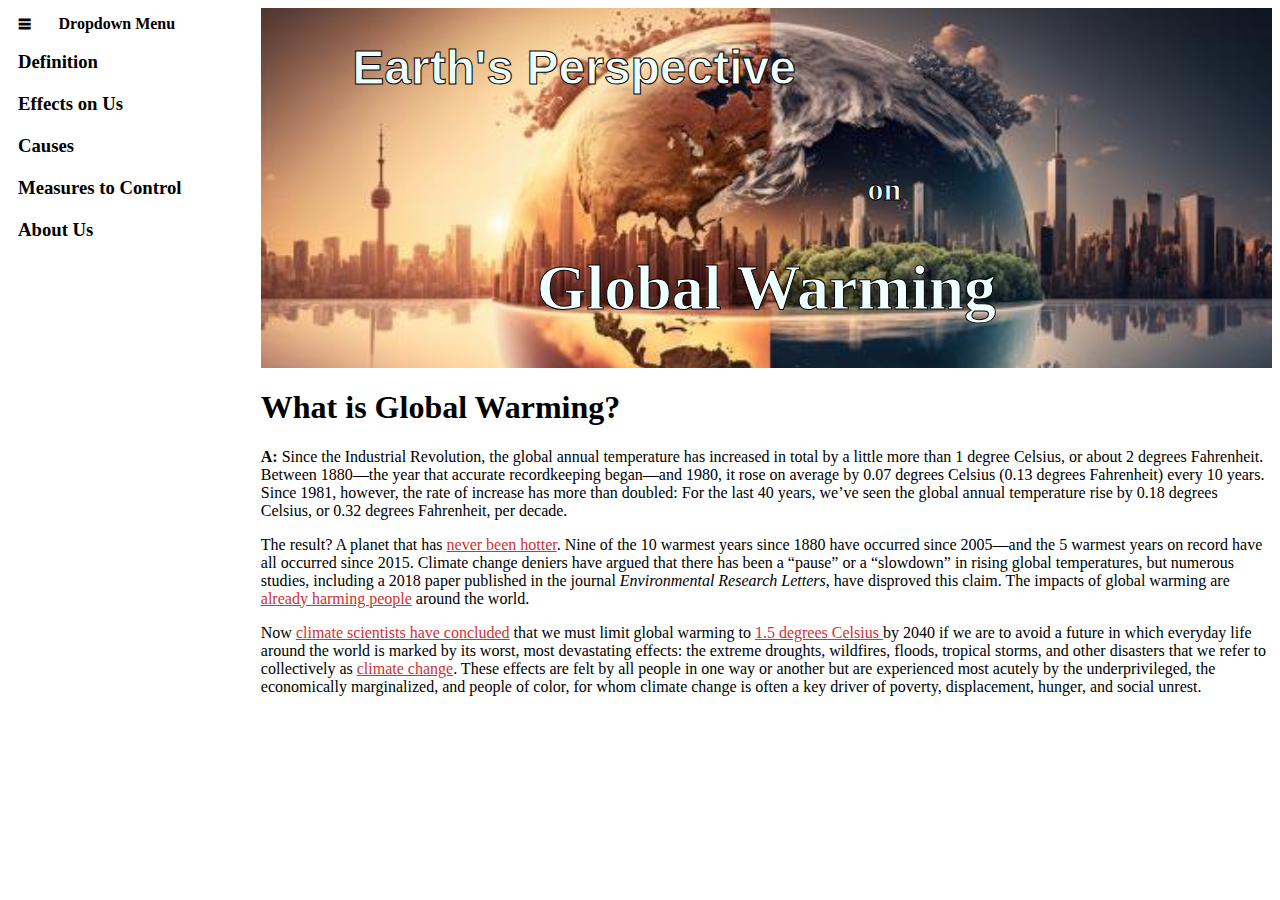
==== index.html @ 30c0d0ba "added first time" ====
<!DOCTYPE html>
<html lang="en">
<head>
    <meta charset="UTF-8">
    <meta name="viewport" content="width=device-width, initial-scale=1.0">
    <meta name="author" content="Angshu">
    <meta name="description" content="Global Warming: Causes and Its Effects">
    <title>Global Warming</title>
    <link rel="stylesheet" href="global warming.css">
    
</head>
<body>
    <div id="divbody">
        <div id="sidebar">
            <div id="Dropdown">
                <div id="dash3">&#8801;</div>
                <div id="dropmenu">Dropdown Menu</div>
            </div>
            <div id="dropoption"><h3 id="h31">Definition</h3></div>
            <div id="dropoption"><h3 id="h31">Effects on Us</h3></div>
            <div id="dropoption"><h3 id="h31">Causes</h3></div>
            <div id="dropoption"><h3 id="h31">Measures to Control</h3></div>
            <div id="dropoption"><h3 id="h31">About Us</h3></div>
            
        </div>
        <div id="homepage">
            <div id="earth">
                <div id="earths"><h1>Earth's Perspective</h1></div>
                <div id="on"><h1 id="oon">on</h1></div>
             
                <div id="global"><h1>Global Warming</h1></div>
            </div>
            <div id="definition">
                <h1>What is Global Warming?</h1>
                <p><strong>A:</strong> Since the Industrial Revolution, the global annual temperature has increased in total by a little more than 1 degree Celsius, or about 2 degrees Fahrenheit. Between 1880—the year that accurate recordkeeping began—and 1980, it rose on average by 0.07 degrees Celsius (0.13 degrees Fahrenheit) every 10 years. Since 1981, however, the rate of increase has more than doubled: For the last 40 years, we’ve seen the global annual temperature rise by 0.18 degrees Celsius, or 0.32 degrees Fahrenheit, per decade.</p>
                <p>The result? A planet that has <a href="https://www.noaa.gov/news/2019-was-2nd-hottest-year-on-record-for-earth-say-noaa-nasa">never been hotter</a>. Nine of the 10 warmest years since 1880 have occurred since 2005—and the 5 warmest years on record have all occurred since 2015. Climate change deniers have argued that there has been a “pause” or a “slowdown” in rising global temperatures, but numerous studies, including a 2018 paper published in the journal <em>Environmental Research Letters</em>, have disproved this claim. The impacts of global warming are <a href="/stories/what-are-effects-climate-change" data-entity-type="node" data-entity-uuid="a54eef7e-e275-4d0a-89a2-9fd8d48fadbc" data-entity-substitution="canonical" title="What Are the Effects of Climate Change? ">already harming people</a> around the world.</p>
                <p>Now <a href="/stories/climate-scientists-world-we-have-only-20-years-theres-no-turning-back" data-entity-type="node" data-entity-uuid="6d709cec-7b14-4965-b532-ae29e6137372" data-entity-substitution="canonical" title="Climate Scientists to World: We Have Only 20 Years Before There’s No Turning Back">climate scientists have concluded</a> that we must limit global warming to <a href="/stories/15-degrees-global-warming-are-we-there-yet" data-entity-type="node" data-entity-uuid="13dfc243-7ba6-4033-a096-4a20ef457c06" data-entity-substitution="canonical" title="1.5 Degrees of Global Warming—Are We There Yet?">1.5 degrees Celsius </a>by 2040 if we are to avoid a future in which everyday life around the world is marked by its worst, most devastating effects: the extreme droughts, wildfires, floods, tropical storms, and other disasters that we refer to collectively as <a href="/stories/what-climate-change" data-entity-type="node" data-entity-uuid="a818d4a2-386c-4414-ab53-0afdfdd5e3d3" data-entity-substitution="canonical" title="What Is Climate Change?">climate change</a>. These effects are felt by all people in one way or another but are experienced most acutely by the underprivileged, the economically marginalized, and people of color, for whom climate change is often a key driver of poverty, displacement, hunger, and social unrest.</p>
                
            </div>
            <div id="effects"></div>
            <div id="causes"></div>
            <div id="measure"></div>
            <div id="about"></div>
        </div>
    </div>
    <script src="global warming.js"></script>
</body>
</html>
---- global warming.css ----
#divbody{
    /* background-color: aqua; */
    display: grid;
    grid-template-columns: 20% 80%;
}
#sidebar{
    /* background-color: rgb(173, 135, 89); */
    
    /* background-image: linear-gradient(to bottom,rgb(152, 216, 230),rgba(32, 118, 152, 0.74)); */
}
big{
    font-size:30px;
    font-weight: bolder;
    margin-right: 10px;

}
#dropoption{
    /* border:solid; */
    
    padding: 10px 10px;
}
#dropoption:hover{
    background-color: rgb(59, 145, 145);
}
#Dropdown{
    /* border: solid; */
    padding: 3px 0px;
    display: grid;
    grid-template-columns: 20% 80%;

    
}
#dash3{
    padding-left: 10px ;
    font-size: x-large;
    font-weight: 1000;
}
#dropmenu{
    font-style: normal;
    font-weight:bold;
    padding-top: 4.2px;
   
    

}
#h31{
    margin: 0px;
}
#earth{
    display: grid;
    grid-template:200px/ 60% 40%;
    background-image:url(global.jpg) ;
    background-size: cover;
    color:azure;
    -webkit-text-stroke-width: 1px;
    -webkit-text-stroke-color: black;
    
    
}
#on{
    /* background-color: aliceblue; */
    position:relative;
    
}
#oon{
    position: absolute;
    bottom: 0;
    margin-bottom: 0px;
    font-family:cursive;
}
#earths{
    text-align: center;
    font-size: x-large;
    padding-left: 20px;
    font-family:'Gill Sans', 'Gill Sans MT', Calibri, 'Trebuchet MS', sans-serif;
}
#global{
    text-align: center;
    font-size: xx-large;
    font-family:cursive;
    grid-column:  span 2;
}
a{
    color: rgb(206, 50, 50);
}
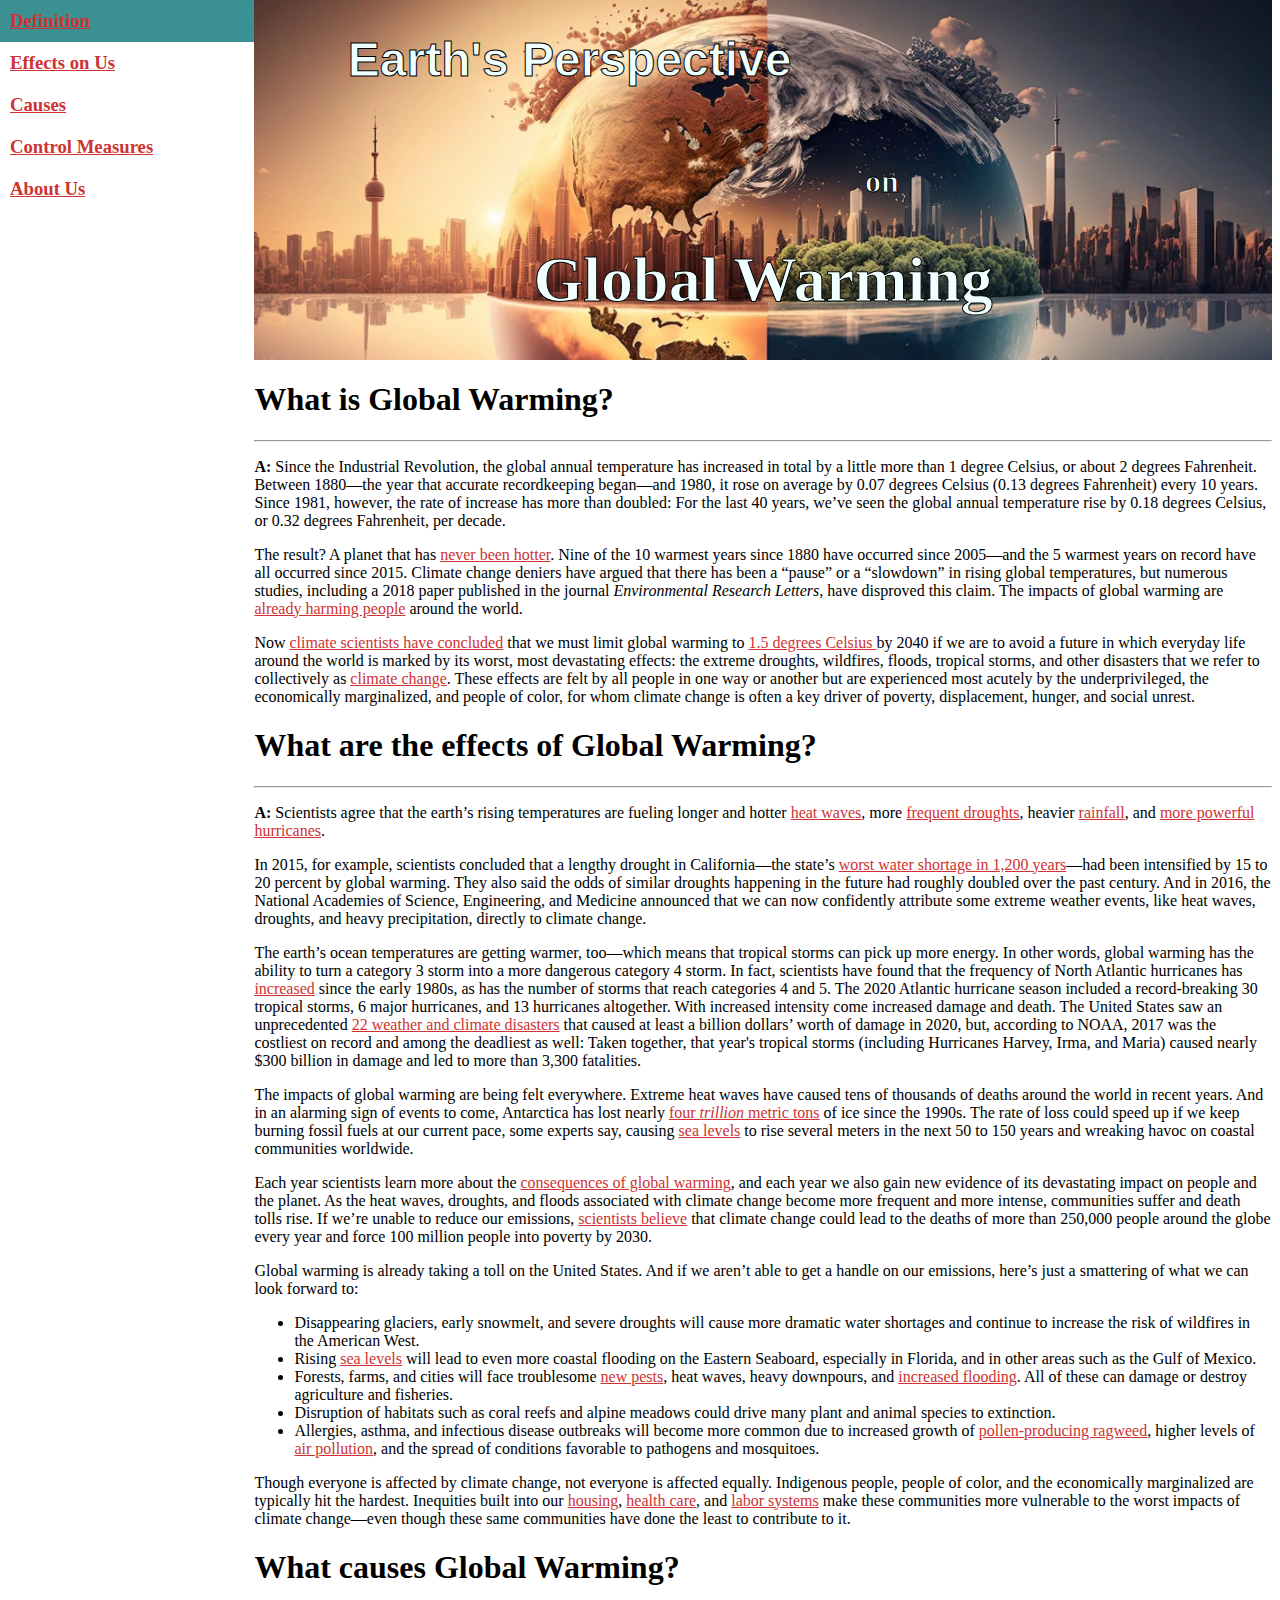
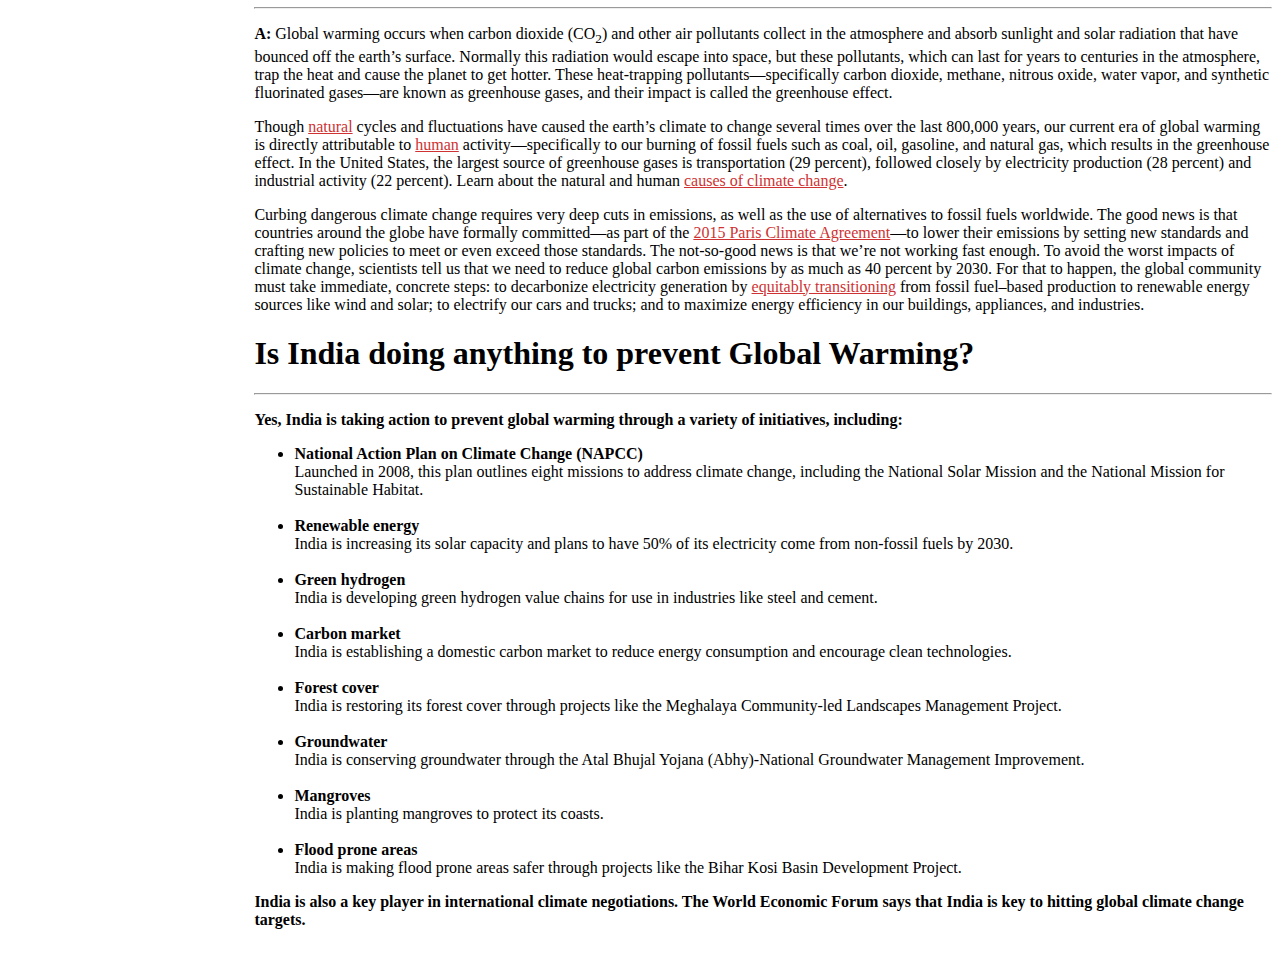
==== commit 2b5a91cc: "Add files via upload" ====
--- a/index.html
+++ b/index.html
@@ -10,20 +10,19 @@
     
 </head>
 <body>
-    <div id="divbody">
+    <div id="divbody" style="margin-top: -8px;margin-left: -8px;">
         <div id="sidebar">
-            <div id="Dropdown">
-                <div id="dash3">&#8801;</div>
-                <div id="dropmenu">Dropdown Menu</div>
+            <div></div>
+            <div id="sidemid">
+                <a href="#definition" id="sidelinks"><div id="dropoption"><h3 id="h31">Definition</h3></div></a>
+                <a href="#effect" id="sidelinks"><div id="dropoption" ><h3 id="h31">Effects on Us</h3></div></a>
+                <a href="#cause" id="sidelinks"><div id="dropoption"><h3 id="h31">Causes</h3></div></a>
+                <a href="#measure" id="sidelinks"><div id="dropoption"><h3 id="h31">Control Measures</h3></div></a>
+                <a href="#about" id="sidelinks"><div id="dropoption"><h3 id="h31">About Us</h3></div></a>
             </div>
-            <div id="dropoption"><h3 id="h31">Definition</h3></div>
-            <div id="dropoption"><h3 id="h31">Effects on Us</h3></div>
-            <div id="dropoption"><h3 id="h31">Causes</h3></div>
-            <div id="dropoption"><h3 id="h31">Measures to Control</h3></div>
-            <div id="dropoption"><h3 id="h31">About Us</h3></div>
-            
+            <div></div>
         </div>
-        <div id="homepage">
+        <div id="homepage" >
             <div id="earth">
                 <div id="earths"><h1>Earth's Perspective</h1></div>
                 <div id="on"><h1 id="oon">on</h1></div>
@@ -31,16 +30,55 @@
                 <div id="global"><h1>Global Warming</h1></div>
             </div>
             <div id="definition">
-                <h1>What is Global Warming?</h1>
+                <h1 id="question">What is Global Warming?</h1><hr>
                 <p><strong>A:</strong> Since the Industrial Revolution, the global annual temperature has increased in total by a little more than 1 degree Celsius, or about 2 degrees Fahrenheit. Between 1880—the year that accurate recordkeeping began—and 1980, it rose on average by 0.07 degrees Celsius (0.13 degrees Fahrenheit) every 10 years. Since 1981, however, the rate of increase has more than doubled: For the last 40 years, we’ve seen the global annual temperature rise by 0.18 degrees Celsius, or 0.32 degrees Fahrenheit, per decade.</p>
                 <p>The result? A planet that has <a href="https://www.noaa.gov/news/2019-was-2nd-hottest-year-on-record-for-earth-say-noaa-nasa">never been hotter</a>. Nine of the 10 warmest years since 1880 have occurred since 2005—and the 5 warmest years on record have all occurred since 2015. Climate change deniers have argued that there has been a “pause” or a “slowdown” in rising global temperatures, but numerous studies, including a 2018 paper published in the journal <em>Environmental Research Letters</em>, have disproved this claim. The impacts of global warming are <a href="/stories/what-are-effects-climate-change" data-entity-type="node" data-entity-uuid="a54eef7e-e275-4d0a-89a2-9fd8d48fadbc" data-entity-substitution="canonical" title="What Are the Effects of Climate Change? ">already harming people</a> around the world.</p>
                 <p>Now <a href="/stories/climate-scientists-world-we-have-only-20-years-theres-no-turning-back" data-entity-type="node" data-entity-uuid="6d709cec-7b14-4965-b532-ae29e6137372" data-entity-substitution="canonical" title="Climate Scientists to World: We Have Only 20 Years Before There’s No Turning Back">climate scientists have concluded</a> that we must limit global warming to <a href="/stories/15-degrees-global-warming-are-we-there-yet" data-entity-type="node" data-entity-uuid="13dfc243-7ba6-4033-a096-4a20ef457c06" data-entity-substitution="canonical" title="1.5 Degrees of Global Warming—Are We There Yet?">1.5 degrees Celsius </a>by 2040 if we are to avoid a future in which everyday life around the world is marked by its worst, most devastating effects: the extreme droughts, wildfires, floods, tropical storms, and other disasters that we refer to collectively as <a href="/stories/what-climate-change" data-entity-type="node" data-entity-uuid="a818d4a2-386c-4414-ab53-0afdfdd5e3d3" data-entity-substitution="canonical" title="What Is Climate Change?">climate change</a>. These effects are felt by all people in one way or another but are experienced most acutely by the underprivileged, the economically marginalized, and people of color, for whom climate change is often a key driver of poverty, displacement, hunger, and social unrest.</p>
                 
             </div>
-            <div id="effects"></div>
-            <div id="causes"></div>
-            <div id="measure"></div>
-            <div id="about"></div>
+            <div id="effect">
+                <h1 id="question">What are the effects of Global Warming?</h1><hr>
+                <p><strong>A:</strong> Scientists agree that the earth’s rising temperatures are fueling longer and hotter <a href="/stories/heat-stress-killing-workers-states-can-protect-them" data-entity-type="node" data-entity-uuid="5b7e9ad4-f043-41f3-bf90-c4ff01f71ca6" data-entity-substitution="canonical" title="Heat Stress Is Killing Workers. States Can Protect Them.">heat waves</a>, more <a href="/stories/drought-everything-you-need-know" data-entity-type="node" data-entity-uuid="6deffefe-8056-4c6f-8faf-e49bab6667ea" data-entity-substitution="canonical" title="Drought: Everything You Need to Know">frequent droughts</a>, heavier <a href="/stories/flooding-and-climate-change-everything-you-need-know" data-entity-type="node" data-entity-uuid="062b1941-5725-4132-a5ba-3e486427625a" data-entity-substitution="canonical" title="Flooding and Climate Change: Everything You Need to Know">rainfall</a>, and <a href="/stories/hurricanes-and-climate-change-everything-you-need-know" data-entity-type="node" data-entity-uuid="bf7ed395-1def-4dec-8a84-3d5298d9840f" data-entity-substitution="canonical" title="Hurricanes and Climate Change: Everything You Need to Know">more powerful hurricanes</a>.</p>
+                <p>In 2015, for example, scientists concluded that a lengthy drought in California—the state’s <a href="https://www.latimes.com/local/lanow/la-me-ln-california-drought-worst-20141205-story.html">worst water shortage in 1,200 years</a>—had been intensified by 15 to 20 percent by global warming. They also said the odds of similar droughts happening in the future had roughly doubled over the past century. And in 2016, the National Academies of Science, Engineering, and Medicine announced that we can now confidently attribute some extreme weather events, like heat waves, droughts, and heavy precipitation, directly to climate change.</p>
+                <p>The earth’s ocean temperatures are getting warmer, too—which means that tropical storms can pick up more energy. In other words, global warming has the ability to turn a category 3 storm into a more dangerous category 4 storm. In fact, scientists have found that the frequency of North Atlantic hurricanes has <a href="http://nca2014.globalchange.gov/report/our-changing-climate/changes-hurricanes">increased</a> since the early 1980s, as has the number of storms that reach categories 4 and 5. The 2020 Atlantic hurricane season included a record-breaking 30 tropical storms, 6 major hurricanes, and 13 hurricanes altogether. With increased intensity come increased damage and death. The United States saw an unprecedented <a href="/bio/teniope-adewumi-gunn/extreme-weather-and-covid-19-protecting-our-responders" data-entity-type="node" data-entity-uuid="7c685244-0d46-442b-9c13-e9b1a7729148" data-entity-substitution="canonical" title="Extreme Weather and COVID-19: Protecting Our Responders">22 weather and climate disasters</a> that caused at least a billion dollars’ worth of damage in 2020, but, according to NOAA, 2017 was the costliest on record and among the deadliest as well: Taken together, that year's tropical storms (including Hurricanes Harvey, Irma, and Maria) caused nearly $300 billion in damage and led to more than 3,300 fatalities.</p>
+                <p>The impacts of global warming are being felt everywhere. Extreme heat waves have caused tens of thousands of deaths around the world in recent years. And in an alarming sign of events to come, Antarctica has lost nearly <a href="https://www.scientificamerican.com/article/antarcticas-ice-shelves-have-lost-millions-of-metric-tons-of-ice/">four <em>trillion</em> metric tons</a> of ice since the 1990s. The rate of loss could speed up if we keep burning fossil fuels at our current pace, some experts say, causing <a href="/stories/sea-level-rise-101" data-entity-type="node" data-entity-uuid="448c2b00-0e94-47bc-9e10-fbcc03a3fe5d" data-entity-substitution="canonical" title="Sea Level Rise 101">sea levels</a> to rise several meters in the next 50 to 150 years and wreaking havoc on coastal communities worldwide.</p>
+                <p>Each year scientists learn more about the <a href="/stories/are-effects-global-warming-really-bad" data-entity-type="node" data-entity-uuid="24ab36c6-6c49-4d7e-b98a-6cd82eb531df" data-entity-substitution="canonical" title="Are the Effects of Global Warming Really that Bad?">consequences of global warming</a>, and each year we also gain new evidence of its devastating impact on people and the planet. As the heat waves, droughts, and floods associated with climate change become more frequent and more intense, communities suffer and death tolls rise. If we’re unable to reduce our emissions, <a href="https://www.cnn.com/2019/01/16/health/climate-change-health-emergency-study/index.html">scientists believe</a> that climate change could lead to the deaths of more than 250,000 people around the globe every year and force 100 million people into poverty by 2030.</p>
+                <p>Global warming is already taking a toll on the United States. And if we aren’t able to get a handle on our emissions, here’s just a smattering of what we can look forward to:</p>
+                <ul>
+                    <li>Disappearing glaciers, early snowmelt, and severe droughts will cause more dramatic water shortages and continue to increase the risk of wildfires in the American West.</li>
+                    <li>Rising <a href="/stories/sea-level-rise-101" data-entity-type="node" data-entity-uuid="448c2b00-0e94-47bc-9e10-fbcc03a3fe5d" data-entity-substitution="canonical" title="Sea Level Rise 101">sea levels</a> will lead to even more coastal flooding on the Eastern Seaboard, especially in Florida, and in other areas such as the Gulf of Mexico.</li>
+                    <li>Forests, farms, and cities will face troublesome <a href="/stories/mosquito-tick-diseases-101" data-entity-type="node" data-entity-uuid="b3c76030-0a77-4703-b6e2-d6f92f6f92bb" data-entity-substitution="canonical" title="Mosquito and Tick Diseases 101">new pests</a>, heat waves, heavy downpours, and <a href="/stories/flooding-and-climate-change-everything-you-need-know" data-entity-type="node" data-entity-uuid="062b1941-5725-4132-a5ba-3e486427625a" data-entity-substitution="canonical" title="Flooding and Climate Change: Everything You Need to Know">increased flooding</a>. All of these can damage or destroy agriculture and fisheries.</li>
+                    <li>Disruption of habitats such as coral reefs and alpine meadows could drive many plant and animal species to extinction.</li>
+                    <li>Allergies, asthma, and infectious disease outbreaks will become more common due to increased growth of <a href="/resources/climate-change-and-health-air-quality" data-entity-type="node" data-entity-uuid="a13bd276-2e2c-444c-9556-902798f61dfe" data-entity-substitution="canonical" title="Climate Change and Health: Air Quality">pollen-producing ragweed</a>, higher levels of <a href="https://www.nrdc.org/stories/air-pollution-everything-you-need-know">air pollution</a>, and the spread of conditions favorable to pathogens and mosquitoes.</li>
+                </ul>
+                <p>Though everyone is affected by climate change, not everyone is affected equally. Indigenous people, people of color, and the economically marginalized are typically hit the hardest. Inequities built into our <a href="/stories/defender-housing-justice" data-entity-type="node" data-entity-uuid="60b8746e-b1f5-47e2-b1b9-04678b8cc2d5" data-entity-substitution="canonical" title="Defender of Housing Justice">housing</a>, <a href="/resources/bitter-pill-high-health-costs-climate-change" data-entity-type="node" data-entity-uuid="f45c792f-0d30-4504-acbc-de65990d0fef" data-entity-substitution="canonical" title="Bitter Pill: The High Health Costs of Climate Change">health care</a>, and <a href="/resources/frontlines-climate-change-threatens-health-americas-workers" data-entity-type="node" data-entity-uuid="3c2c6543-6e9c-48bd-a3bd-510e58db6925" data-entity-substitution="canonical" title="On the Frontlines: Climate Change Threatens the Health of America’s Workers">labor systems</a> make these communities more vulnerable to the worst impacts of climate change—even though these same communities have done the least to contribute to it.</p>
+                
+            </div>
+            <div id="cause">
+                <h1 id="question">What causes Global Warming?</h1><hr>
+                <p><strong>A:</strong> Global warming occurs when carbon dioxide (CO<sub>2</sub>) and other air pollutants collect in the atmosphere and absorb sunlight and solar radiation that have bounced off the earth’s surface. Normally this radiation would escape into space, but these pollutants, which can last for years to centuries in the atmosphere, trap the heat and cause the planet to get hotter. These heat-trapping pollutants—specifically carbon dioxide, methane, nitrous oxide, water vapor, and synthetic fluorinated gases—are known as greenhouse gases, and their impact is called the greenhouse effect.</p>
+                <p>Though <a href="https://www.nrdc.org/stories/what-are-causes-climate-change#natural">natural</a> cycles and fluctuations have caused the earth’s climate to change several times over the last 800,000 years, our current era of global warming is directly attributable to <a href="https://www.nrdc.org/stories/what-are-causes-climate-change#human">human</a> activity—specifically to our burning of fossil fuels such as coal, oil, gasoline, and natural gas, which results in the greenhouse effect. In the United States, the largest source of greenhouse gases is transportation (29 percent), followed closely by electricity production (28 percent) and industrial activity (22 percent). Learn about the natural and human <a href="/stories/what-are-causes-climate-change" data-entity-type="node" data-entity-uuid="ff4b5da8-fa68-494a-a766-e4eb2464c0f2" data-entity-substitution="canonical" title="What Are the Causes of Climate Change?">causes of climate change</a>.</p>
+                <p>Curbing dangerous climate change requires very deep cuts in emissions, as well as the use of alternatives to fossil fuels worldwide. The good news is that countries around the globe have formally committed—as part of the <a href="/stories/paris-climate-agreement-everything-you-need-know" data-entity-type="node" data-entity-uuid="d55bfa78-ca27-411a-afef-8eadee22e8d1" data-entity-substitution="canonical" title="Paris Climate Agreement: Everything You Need to Know">2015 Paris Climate Agreement</a>—to lower their emissions by setting new standards and crafting new policies to meet or even exceed those standards. The not-so-good news is that we’re not working fast enough. To avoid the worst impacts of climate change, scientists tell us that we need to reduce global carbon emissions by as much as 40 percent by 2030. For that to happen, the global community must take immediate, concrete steps: to decarbonize electricity generation by <a href="/stories/what-just-transition-looks" data-entity-type="node" data-entity-uuid="b1d34036-c444-4eaa-8ce9-9f9d03c0ae56" data-entity-substitution="canonical" title="This Is What a Just Transition Looks Like">equitably transitioning</a> from fossil fuel–based production to renewable energy sources like wind and solar; to electrify our cars and trucks; and to maximize energy efficiency in our buildings, appliances, and industries.</p>
+
+            </div>
+            <div id="measure">
+                <h1 id="question">Is India doing anything to prevent Global Warming?</h1><hr>
+                <p><b>Yes, India is taking action to prevent global warming through a variety of initiatives, including:</b></p>
+                <ul>
+                    <li><b>National Action Plan on Climate Change (NAPCC)</b><br>Launched in 2008, this plan outlines eight missions to address climate change, including the National Solar Mission and the National Mission for Sustainable Habitat.</li><br>
+                    <li><b>Renewable energy </b><br>India is increasing its solar capacity and plans to have 50% of its electricity come from non-fossil fuels by 2030. </li><br>
+                    <li><b>Green hydrogen</b><br>India is developing green hydrogen value chains for use in industries like steel and cement.</li><br>
+                    <li><b>Carbon market</b><br>India is establishing a domestic carbon market to reduce energy consumption and encourage clean technologies.</li><br>
+                    <li><b>Forest cover</b><br>India is restoring its forest cover through projects like the Meghalaya Community-led Landscapes Management Project. </li><br>
+                    <li><b>Groundwater</b><br>India is conserving groundwater through the Atal Bhujal Yojana (Abhy)-National Groundwater Management Improvement.</li><br>
+                    <li><b>Mangroves</b><br>India is planting mangroves to protect its coasts.</li><br>
+                    <li><b>Flood prone areas</b><br>India is making flood prone areas safer through projects like the Bihar Kosi Basin Development Project.</li>
+                </ul>
+                <p><b>India is also a key player in international climate negotiations. The World Economic Forum says that India is key to hitting global climate change targets.</b></p>
+            </div>
+            <div id="about">
+                
+            </div>
         </div>
     </div>
     <script src="global warming.js"></script>
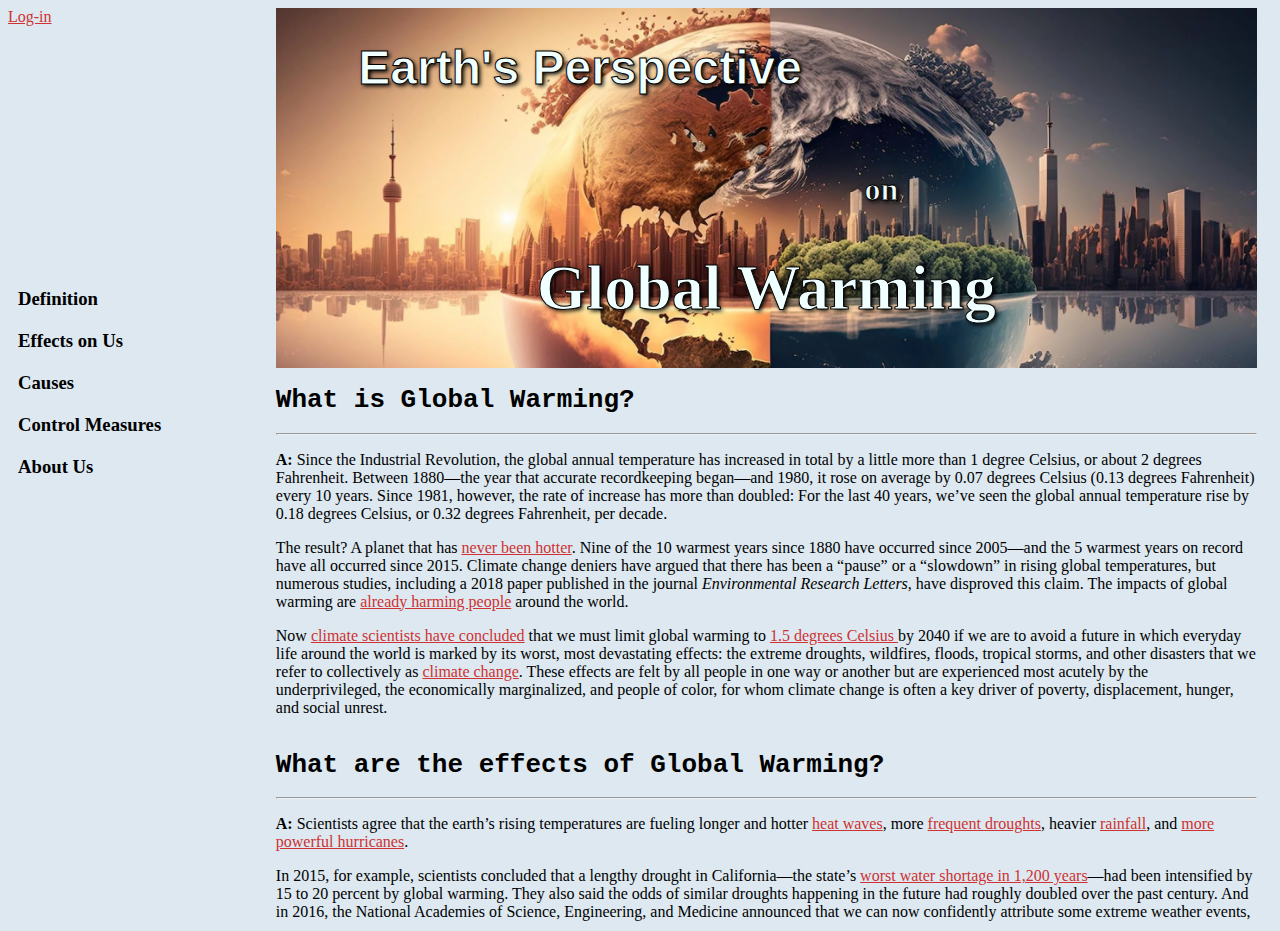
==== commit 796cedc3: "Update index.html" ====
--- a/index.html
+++ b/index.html
@@ -10,9 +10,11 @@
     
 </head>
 <body>
-    <div id="divbody" style="margin-top: -8px;margin-left: -8px;">
+    <div id="divbody">
         <div id="sidebar">
-            <div></div>
+            <div id="login">
+                <a href="login.html" id="loginlink">Log-in</a>
+            </div>
             <div id="sidemid">
                 <a href="#definition" id="sidelinks"><div id="dropoption"><h3 id="h31">Definition</h3></div></a>
                 <a href="#effect" id="sidelinks"><div id="dropoption" ><h3 id="h31">Effects on Us</h3></div></a>
@@ -22,8 +24,8 @@
             </div>
             <div></div>
         </div>
-        <div id="homepage" >
-            <div id="earth">
+        <div id="homepage" style="padding-top:0px;">
+            <div id="earth" >
                 <div id="earths"><h1>Earth's Perspective</h1></div>
                 <div id="on"><h1 id="oon">on</h1></div>
              
@@ -77,10 +79,17 @@
                 <p><b>India is also a key player in international climate negotiations. The World Economic Forum says that India is key to hitting global climate change targets.</b></p>
             </div>
             <div id="about">
-                
+                <div id="creator">
+                    <div id="create">Create:</div>
+                    <div id="names">Angshumoy Nandi <br>Shiro Mani Tripathi <br>Shreyash Taparia</div>
+                </div>
+                <div id="donation">
+                    <p>Please help us grow! <br>UPI-Id: angshumoynandi19@gmail.com</p>
+
+                </div>
             </div>
         </div>
     </div>
     <script src="global warming.js"></script>
 </body>
-</html>+</html>
--- a/global warming.css
+++ b/global warming.css
@@ -1,14 +1,34 @@
-
+body{
+    background-color: rgb(221, 232, 240);
+}
+#homepage{
+    display: grid;
+    grid-template-rows: auto auto auto auto auto auto;
+    padding: 15px;
+    height:100vh;
+    
+    overflow-y:scroll;
+    
+    scrollbar-width: none;
+}
+/* #homepage::-webkit-scrollbar{
+    display:none;
+} */
 #divbody{
-    /* background-color: aqua; */
+    
     display: grid;
     grid-template-columns: 20% 80%;
 }
 #sidebar{
-    /* background-color: rgb(173, 135, 89); */
     
-    /* background-image: linear-gradient(to bottom,rgb(152, 216, 230),rgba(32, 118, 152, 0.74)); */
+    height: 100vh;
+    display: grid;
+    grid-template-rows: 30% auto 30%;
+    
+   
 }
+
+
 big{
     font-size:30px;
     font-weight: bolder;
@@ -19,31 +39,26 @@
     /* border:solid; */
     
     padding: 10px 10px;
+    margin-right: 5px;
 }
 #dropoption:hover{
-    background-color: rgb(59, 145, 145);
-}
-#Dropdown{
-    /* border: solid; */
-    padding: 3px 0px;
-    display: grid;
-    grid-template-columns: 20% 80%;
-
-    
-}
-#dash3{
-    padding-left: 10px ;
-    font-size: x-large;
-    font-weight: 1000;
-}
-#dropmenu{
-    font-style: normal;
-    font-weight:bold;
-    padding-top: 4.2px;
-   
+    /* background-color: rgb(59, 145, 145); */
+    border: 2px double rgb(166, 187, 230);
+    border-radius: 30px;
+    background-image: linear-gradient(to left,rgb(125, 166, 227),rgb(39, 80, 216));
+    color: aliceblue;
+    text-align: center;
     
 
 }
+a{
+    color: rgb(206, 50, 50);
+}
+#sidelinks{
+    text-decoration: none;
+    color: inherit;
+}
+
 #h31{
     margin: 0px;
 }
@@ -55,7 +70,7 @@
     color:azure;
     -webkit-text-stroke-width: 1px;
     -webkit-text-stroke-color: black;
-    
+    text-shadow: 2px 2px 4px #000000;
     
 }
 #on{
@@ -81,6 +96,11 @@
     font-family:cursive;
     grid-column:  span 2;
 }
-a{
-    color: rgb(206, 50, 50);
-}+
+#question{
+    font-family:monospace;
+    
+}
+hr{
+    margin-top: 5px;
+}
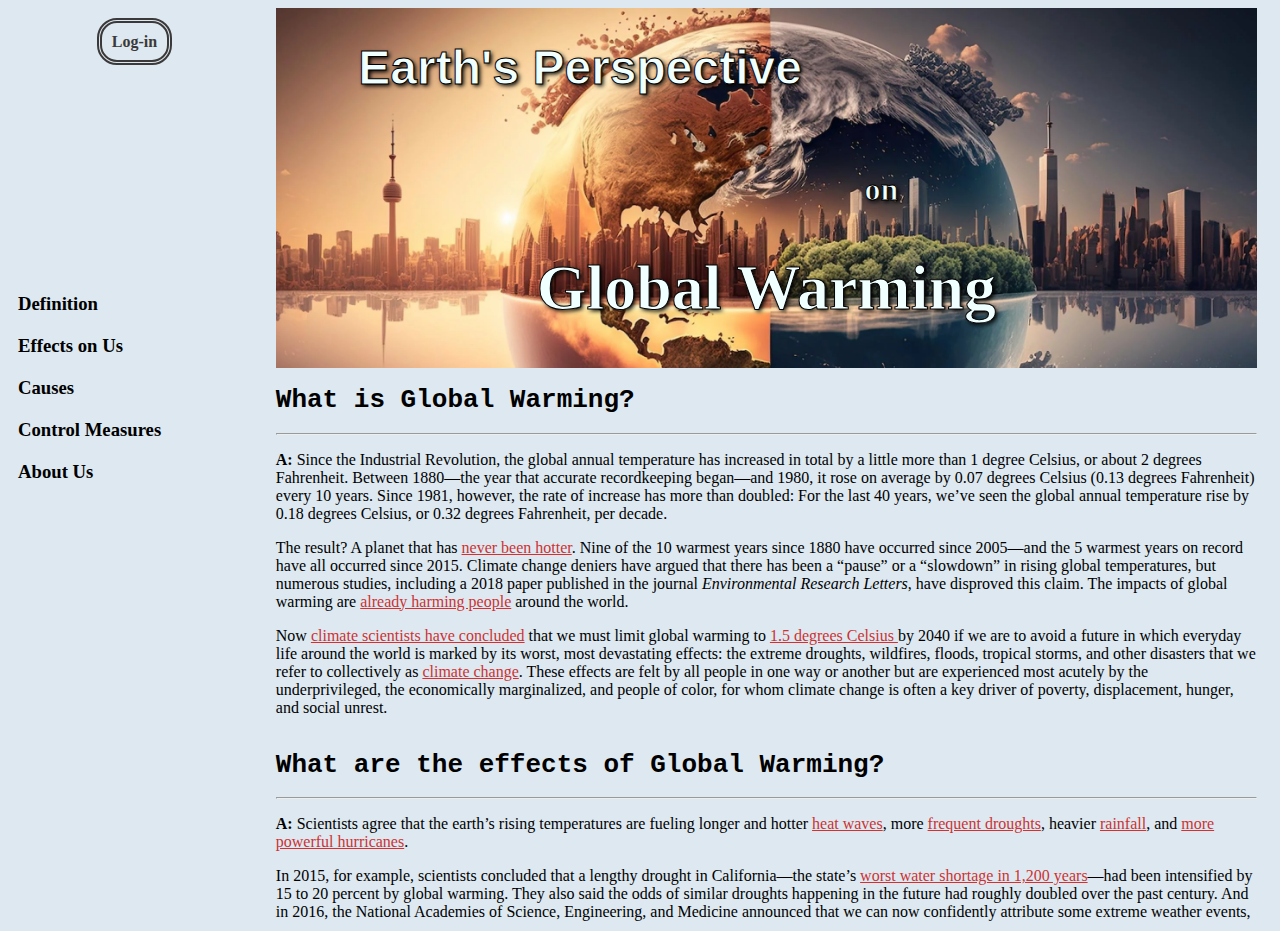
==== commit b5ed6c24: "Add files via upload" ====
--- a/index.html
+++ b/index.html
@@ -92,4 +92,4 @@
     </div>
     <script src="global warming.js"></script>
 </body>
-</html>
+</html>--- a/global warming.css
+++ b/global warming.css
@@ -15,17 +15,17 @@
     display:none;
 } */
 #divbody{
-    
+    /* background-color: aqua; */
     display: grid;
     grid-template-columns: 20% 80%;
 }
 #sidebar{
-    
-    height: 100vh;
+    /* background-color: rgb(173, 135, 89);  */
+    height: 100%;
     display: grid;
     grid-template-rows: 30% auto 30%;
     
-   
+    /* background-image: linear-gradient(to bottom,rgb(152, 216, 230),rgba(32, 118, 152, 0.74)); */
 }
 
 
@@ -104,3 +104,44 @@
 hr{
     margin-top: 5px;
 }
+#about{
+    display: grid;
+    grid-template-columns: 50% 50%;
+    padding: 10px;
+    color: beige;
+    grid-gap: 10px;
+    
+}
+#creator{
+    background-color: rgb(75, 77, 78);
+    padding: 10px;
+    
+}
+
+#create{
+    text-align: left;
+}
+#names{
+    text-align: center;
+    padding-bottom:10px;
+}
+#donation{
+    background-color: rgb(75, 77, 78);
+    text-align: center;
+    
+}
+
+#loginlink{
+    
+    padding: 10px;
+    border: 5px double;
+    border-radius: 20px;
+    color:rgb(59, 57, 57);
+    text-decoration: none;
+    font-weight:bold
+    
+}
+#login{
+    padding-top: 10%;
+    text-align: center;
+}
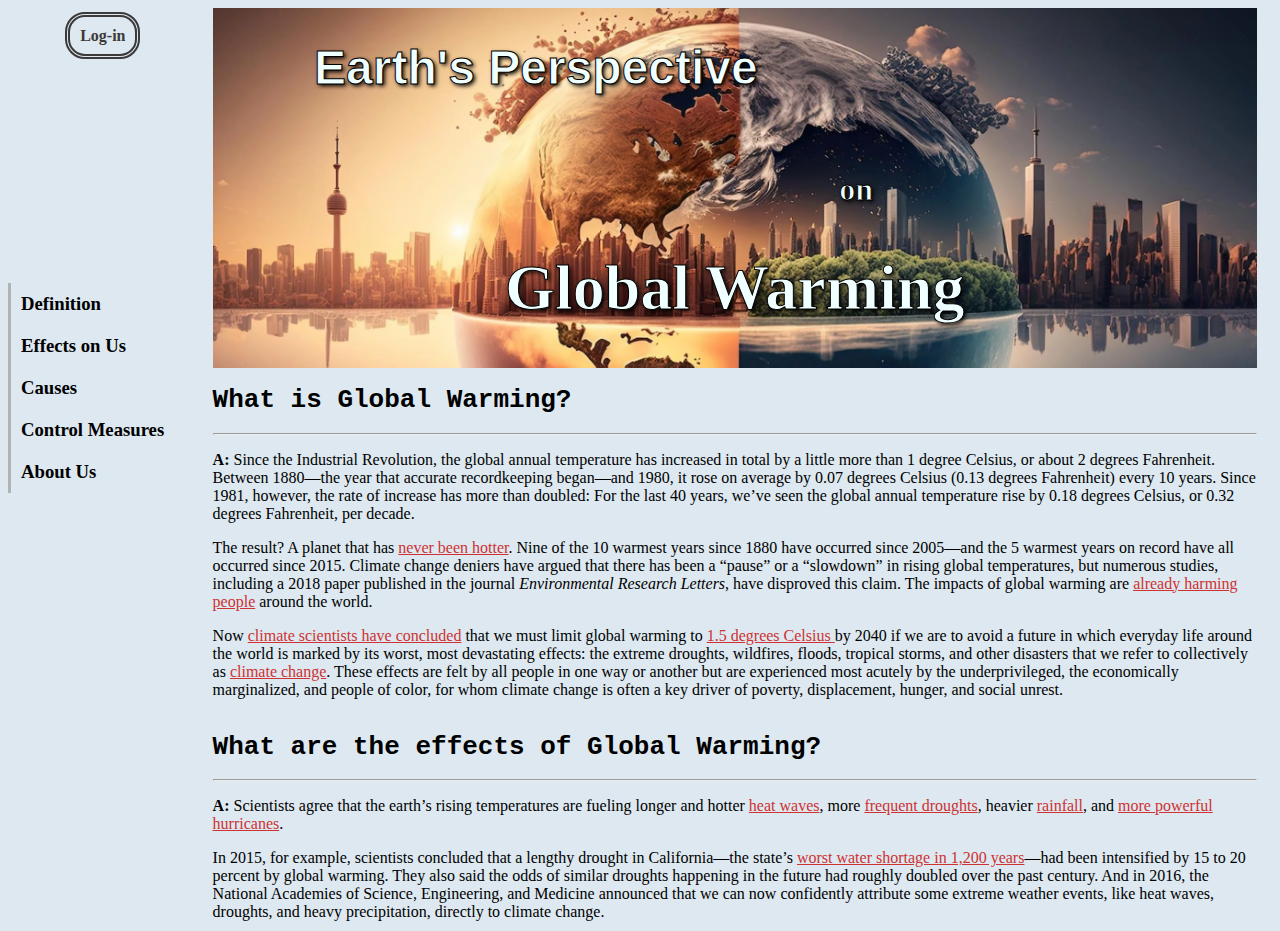
==== commit 3ae69028: "Add files via upload" ====
--- a/index.html
+++ b/index.html
@@ -32,14 +32,14 @@
                 <div id="global"><h1>Global Warming</h1></div>
             </div>
             <div id="definition">
-                <h1 id="question">What is Global Warming?</h1><hr>
+                <h1 id="question" title="Definition">What is Global Warming?</h1><hr>
                 <p><strong>A:</strong> Since the Industrial Revolution, the global annual temperature has increased in total by a little more than 1 degree Celsius, or about 2 degrees Fahrenheit. Between 1880—the year that accurate recordkeeping began—and 1980, it rose on average by 0.07 degrees Celsius (0.13 degrees Fahrenheit) every 10 years. Since 1981, however, the rate of increase has more than doubled: For the last 40 years, we’ve seen the global annual temperature rise by 0.18 degrees Celsius, or 0.32 degrees Fahrenheit, per decade.</p>
                 <p>The result? A planet that has <a href="https://www.noaa.gov/news/2019-was-2nd-hottest-year-on-record-for-earth-say-noaa-nasa">never been hotter</a>. Nine of the 10 warmest years since 1880 have occurred since 2005—and the 5 warmest years on record have all occurred since 2015. Climate change deniers have argued that there has been a “pause” or a “slowdown” in rising global temperatures, but numerous studies, including a 2018 paper published in the journal <em>Environmental Research Letters</em>, have disproved this claim. The impacts of global warming are <a href="/stories/what-are-effects-climate-change" data-entity-type="node" data-entity-uuid="a54eef7e-e275-4d0a-89a2-9fd8d48fadbc" data-entity-substitution="canonical" title="What Are the Effects of Climate Change? ">already harming people</a> around the world.</p>
                 <p>Now <a href="/stories/climate-scientists-world-we-have-only-20-years-theres-no-turning-back" data-entity-type="node" data-entity-uuid="6d709cec-7b14-4965-b532-ae29e6137372" data-entity-substitution="canonical" title="Climate Scientists to World: We Have Only 20 Years Before There’s No Turning Back">climate scientists have concluded</a> that we must limit global warming to <a href="/stories/15-degrees-global-warming-are-we-there-yet" data-entity-type="node" data-entity-uuid="13dfc243-7ba6-4033-a096-4a20ef457c06" data-entity-substitution="canonical" title="1.5 Degrees of Global Warming—Are We There Yet?">1.5 degrees Celsius </a>by 2040 if we are to avoid a future in which everyday life around the world is marked by its worst, most devastating effects: the extreme droughts, wildfires, floods, tropical storms, and other disasters that we refer to collectively as <a href="/stories/what-climate-change" data-entity-type="node" data-entity-uuid="a818d4a2-386c-4414-ab53-0afdfdd5e3d3" data-entity-substitution="canonical" title="What Is Climate Change?">climate change</a>. These effects are felt by all people in one way or another but are experienced most acutely by the underprivileged, the economically marginalized, and people of color, for whom climate change is often a key driver of poverty, displacement, hunger, and social unrest.</p>
                 
             </div>
             <div id="effect">
-                <h1 id="question">What are the effects of Global Warming?</h1><hr>
+                <h1 id="question" title="Effects of Global Warming">What are the effects of Global Warming?</h1><hr>
                 <p><strong>A:</strong> Scientists agree that the earth’s rising temperatures are fueling longer and hotter <a href="/stories/heat-stress-killing-workers-states-can-protect-them" data-entity-type="node" data-entity-uuid="5b7e9ad4-f043-41f3-bf90-c4ff01f71ca6" data-entity-substitution="canonical" title="Heat Stress Is Killing Workers. States Can Protect Them.">heat waves</a>, more <a href="/stories/drought-everything-you-need-know" data-entity-type="node" data-entity-uuid="6deffefe-8056-4c6f-8faf-e49bab6667ea" data-entity-substitution="canonical" title="Drought: Everything You Need to Know">frequent droughts</a>, heavier <a href="/stories/flooding-and-climate-change-everything-you-need-know" data-entity-type="node" data-entity-uuid="062b1941-5725-4132-a5ba-3e486427625a" data-entity-substitution="canonical" title="Flooding and Climate Change: Everything You Need to Know">rainfall</a>, and <a href="/stories/hurricanes-and-climate-change-everything-you-need-know" data-entity-type="node" data-entity-uuid="bf7ed395-1def-4dec-8a84-3d5298d9840f" data-entity-substitution="canonical" title="Hurricanes and Climate Change: Everything You Need to Know">more powerful hurricanes</a>.</p>
                 <p>In 2015, for example, scientists concluded that a lengthy drought in California—the state’s <a href="https://www.latimes.com/local/lanow/la-me-ln-california-drought-worst-20141205-story.html">worst water shortage in 1,200 years</a>—had been intensified by 15 to 20 percent by global warming. They also said the odds of similar droughts happening in the future had roughly doubled over the past century. And in 2016, the National Academies of Science, Engineering, and Medicine announced that we can now confidently attribute some extreme weather events, like heat waves, droughts, and heavy precipitation, directly to climate change.</p>
                 <p>The earth’s ocean temperatures are getting warmer, too—which means that tropical storms can pick up more energy. In other words, global warming has the ability to turn a category 3 storm into a more dangerous category 4 storm. In fact, scientists have found that the frequency of North Atlantic hurricanes has <a href="http://nca2014.globalchange.gov/report/our-changing-climate/changes-hurricanes">increased</a> since the early 1980s, as has the number of storms that reach categories 4 and 5. The 2020 Atlantic hurricane season included a record-breaking 30 tropical storms, 6 major hurricanes, and 13 hurricanes altogether. With increased intensity come increased damage and death. The United States saw an unprecedented <a href="/bio/teniope-adewumi-gunn/extreme-weather-and-covid-19-protecting-our-responders" data-entity-type="node" data-entity-uuid="7c685244-0d46-442b-9c13-e9b1a7729148" data-entity-substitution="canonical" title="Extreme Weather and COVID-19: Protecting Our Responders">22 weather and climate disasters</a> that caused at least a billion dollars’ worth of damage in 2020, but, according to NOAA, 2017 was the costliest on record and among the deadliest as well: Taken together, that year's tropical storms (including Hurricanes Harvey, Irma, and Maria) caused nearly $300 billion in damage and led to more than 3,300 fatalities.</p>
@@ -57,14 +57,14 @@
                 
             </div>
             <div id="cause">
-                <h1 id="question">What causes Global Warming?</h1><hr>
+                <h1 id="question" title="Causes of Global Warming">What causes Global Warming?</h1><hr>
                 <p><strong>A:</strong> Global warming occurs when carbon dioxide (CO<sub>2</sub>) and other air pollutants collect in the atmosphere and absorb sunlight and solar radiation that have bounced off the earth’s surface. Normally this radiation would escape into space, but these pollutants, which can last for years to centuries in the atmosphere, trap the heat and cause the planet to get hotter. These heat-trapping pollutants—specifically carbon dioxide, methane, nitrous oxide, water vapor, and synthetic fluorinated gases—are known as greenhouse gases, and their impact is called the greenhouse effect.</p>
                 <p>Though <a href="https://www.nrdc.org/stories/what-are-causes-climate-change#natural">natural</a> cycles and fluctuations have caused the earth’s climate to change several times over the last 800,000 years, our current era of global warming is directly attributable to <a href="https://www.nrdc.org/stories/what-are-causes-climate-change#human">human</a> activity—specifically to our burning of fossil fuels such as coal, oil, gasoline, and natural gas, which results in the greenhouse effect. In the United States, the largest source of greenhouse gases is transportation (29 percent), followed closely by electricity production (28 percent) and industrial activity (22 percent). Learn about the natural and human <a href="/stories/what-are-causes-climate-change" data-entity-type="node" data-entity-uuid="ff4b5da8-fa68-494a-a766-e4eb2464c0f2" data-entity-substitution="canonical" title="What Are the Causes of Climate Change?">causes of climate change</a>.</p>
                 <p>Curbing dangerous climate change requires very deep cuts in emissions, as well as the use of alternatives to fossil fuels worldwide. The good news is that countries around the globe have formally committed—as part of the <a href="/stories/paris-climate-agreement-everything-you-need-know" data-entity-type="node" data-entity-uuid="d55bfa78-ca27-411a-afef-8eadee22e8d1" data-entity-substitution="canonical" title="Paris Climate Agreement: Everything You Need to Know">2015 Paris Climate Agreement</a>—to lower their emissions by setting new standards and crafting new policies to meet or even exceed those standards. The not-so-good news is that we’re not working fast enough. To avoid the worst impacts of climate change, scientists tell us that we need to reduce global carbon emissions by as much as 40 percent by 2030. For that to happen, the global community must take immediate, concrete steps: to decarbonize electricity generation by <a href="/stories/what-just-transition-looks" data-entity-type="node" data-entity-uuid="b1d34036-c444-4eaa-8ce9-9f9d03c0ae56" data-entity-substitution="canonical" title="This Is What a Just Transition Looks Like">equitably transitioning</a> from fossil fuel–based production to renewable energy sources like wind and solar; to electrify our cars and trucks; and to maximize energy efficiency in our buildings, appliances, and industries.</p>
 
             </div>
             <div id="measure">
-                <h1 id="question">Is India doing anything to prevent Global Warming?</h1><hr>
+                <h1 id="question" title="India's Plans in Controling Global Warming">Is India doing anything to prevent Global Warming?</h1><hr>
                 <p><b>Yes, India is taking action to prevent global warming through a variety of initiatives, including:</b></p>
                 <ul>
                     <li><b>National Action Plan on Climate Change (NAPCC)</b><br>Launched in 2008, this plan outlines eight missions to address climate change, including the National Solar Mission and the National Mission for Sustainable Habitat.</li><br>
@@ -77,16 +77,10 @@
                     <li><b>Flood prone areas</b><br>India is making flood prone areas safer through projects like the Bihar Kosi Basin Development Project.</li>
                 </ul>
                 <p><b>India is also a key player in international climate negotiations. The World Economic Forum says that India is key to hitting global climate change targets.</b></p>
-            </div>
+                <hr></div>
             <div id="about">
-                <div id="creator">
-                    <div id="create">Create:</div>
-                    <div id="names">Angshumoy Nandi <br>Shiro Mani Tripathi <br>Shreyash Taparia</div>
-                </div>
-                <div id="donation">
-                    <p>Please help us grow! <br>UPI-Id: angshumoynandi19@gmail.com</p>
-
-                </div>
+                <a href="" id="aboutlinks"><div id="aboutus" title="Know About the Authors">About Us</div></a>
+                <a href="" id="aboutlinks"><div id="donation" title="Help the Authors">Help us Grow</div></a>
             </div>
         </div>
     </div>
--- a/global warming.css
+++ b/global warming.css
@@ -1,5 +1,6 @@
 body{
     background-color: rgb(221, 232, 240);
+    outline:none;
 }
 #homepage{
     display: grid;
@@ -17,13 +18,13 @@
 #divbody{
     /* background-color: aqua; */
     display: grid;
-    grid-template-columns: 20% 80%;
+    grid-template-columns: 15% auto;
 }
 #sidebar{
     /* background-color: rgb(173, 135, 89);  */
     height: 100%;
     display: grid;
-    grid-template-rows: 30% auto 30%;
+    grid-template-rows: 30% auto 20%;
     
     /* background-image: linear-gradient(to bottom,rgb(152, 216, 230),rgba(32, 118, 152, 0.74)); */
 }
@@ -40,15 +41,16 @@
     
     padding: 10px 10px;
     margin-right: 5px;
+    border-left: solid 3px rgb(179, 178, 178);
 }
 #dropoption:hover{
     /* background-color: rgb(59, 145, 145); */
-    border: 2px double rgb(166, 187, 230);
-    border-radius: 30px;
-    background-image: linear-gradient(to left,rgb(125, 166, 227),rgb(39, 80, 216));
+    border-left: solid 3px black;
+    border-radius: 50px;
+    background-image: linear-gradient(to left,rgb(125, 166, 227),rgb(66, 104, 231));
     color: aliceblue;
     text-align: center;
-    
+    transition: 1s;
 
 }
 a{
@@ -108,29 +110,38 @@
     display: grid;
     grid-template-columns: 50% 50%;
     padding: 10px;
-    color: beige;
+    
     grid-gap: 10px;
     
-}
-#creator{
-    background-color: rgb(75, 77, 78);
-    padding: 10px;
     
 }
+#aboutus{
+    height: 200px;
+    background-image: linear-gradient(to bottom,rgb(84, 45, 45),rgb(199, 179, 179));
+    
+    text-align: center;
+    font-family: fantasy;
+    display: grid;
+    align-items: center;
+    color: black;
+}
 
-#create{
-    text-align: left;
-}
-#names{
+
+
+#donation{
+    height: 200px;
+
+    background-image: linear-gradient(to bottom,rgb(12, 56, 15),rgb(179, 199, 179));
+    font-family: fantasy;
     text-align: center;
-    padding-bottom:10px;
-}
-#donation{
-    background-color: rgb(75, 77, 78);
-    text-align: center;
+    display: grid;
+    align-items: center;
+    color: black;
     
 }
-
+#aboutlinks{
+    text-decoration: none;
+}
 #loginlink{
     
     padding: 10px;
@@ -145,3 +156,13 @@
     padding-top: 10%;
     text-align: center;
 }
+#loginlink:hover{
+    border-left: 3px solid black;
+    border-right: 3px solid black;
+    background-image: linear-gradient(to left,rgb(125, 166, 227),rgb(66, 104, 231));
+    color:aliceblue;
+    
+    transition: 1s;
+
+}
+
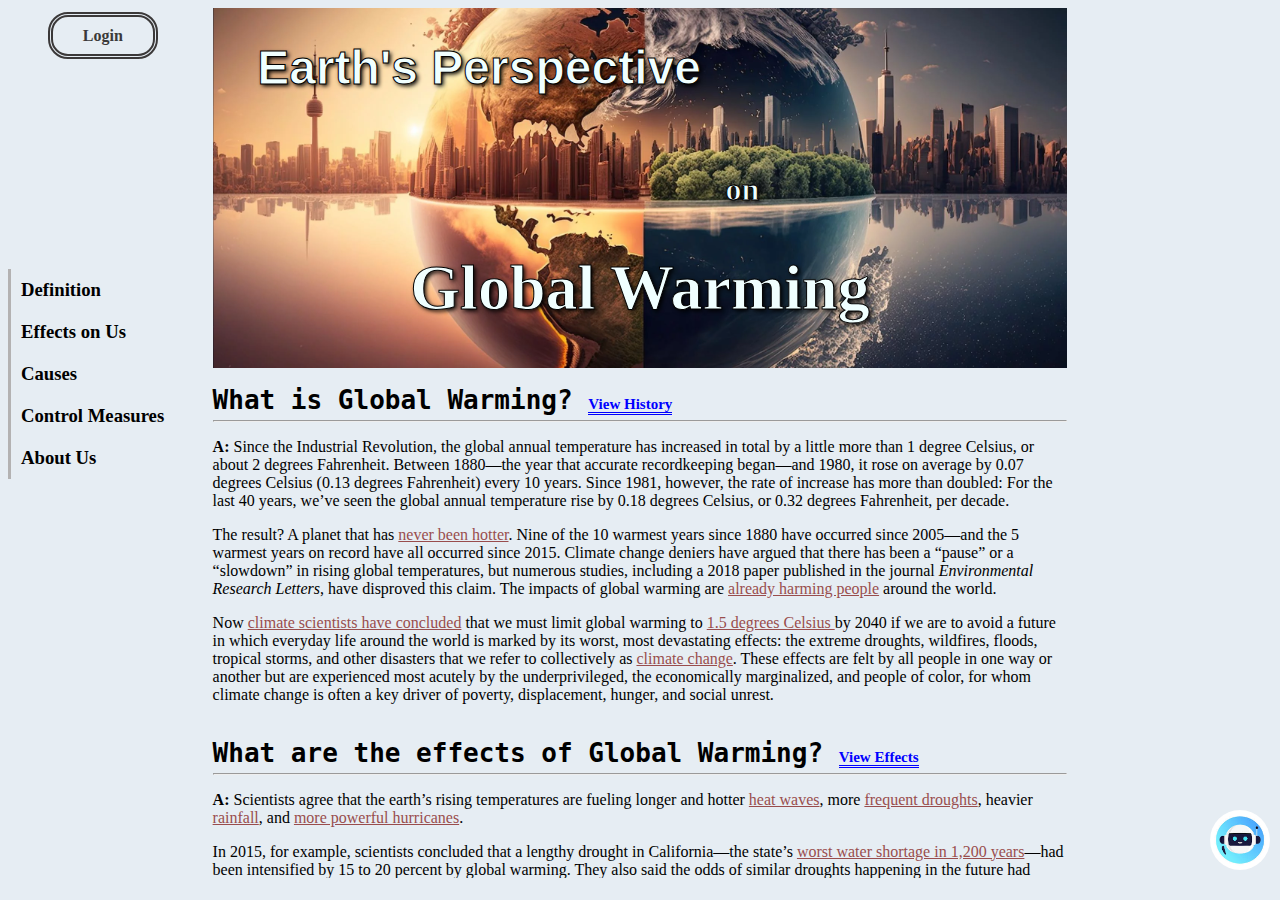
==== commit 164c26f3: "Add files via upload" ====
--- a/index.html
+++ b/index.html
@@ -8,12 +8,14 @@
     <title>Global Warming</title>
     <link rel="stylesheet" href="global warming.css">
     
+    
+
 </head>
 <body>
     <div id="divbody">
         <div id="sidebar">
             <div id="login">
-                <a href="login.html" id="loginlink">Log-in</a>
+                <a href="login.html" id="loginlink">Login</a>
             </div>
             <div id="sidemid">
                 <a href="#definition" id="sidelinks"><div id="dropoption"><h3 id="h31">Definition</h3></div></a>
@@ -32,14 +34,14 @@
                 <div id="global"><h1>Global Warming</h1></div>
             </div>
             <div id="definition">
-                <h1 id="question" title="Definition">What is Global Warming?</h1><hr>
+                <h1 id="question" title="Definition">What is Global Warming?&emsp14;<span class="view" onclick="viewhistory()">View History</span></h1><hr>
                 <p><strong>A:</strong> Since the Industrial Revolution, the global annual temperature has increased in total by a little more than 1 degree Celsius, or about 2 degrees Fahrenheit. Between 1880—the year that accurate recordkeeping began—and 1980, it rose on average by 0.07 degrees Celsius (0.13 degrees Fahrenheit) every 10 years. Since 1981, however, the rate of increase has more than doubled: For the last 40 years, we’ve seen the global annual temperature rise by 0.18 degrees Celsius, or 0.32 degrees Fahrenheit, per decade.</p>
                 <p>The result? A planet that has <a href="https://www.noaa.gov/news/2019-was-2nd-hottest-year-on-record-for-earth-say-noaa-nasa">never been hotter</a>. Nine of the 10 warmest years since 1880 have occurred since 2005—and the 5 warmest years on record have all occurred since 2015. Climate change deniers have argued that there has been a “pause” or a “slowdown” in rising global temperatures, but numerous studies, including a 2018 paper published in the journal <em>Environmental Research Letters</em>, have disproved this claim. The impacts of global warming are <a href="/stories/what-are-effects-climate-change" data-entity-type="node" data-entity-uuid="a54eef7e-e275-4d0a-89a2-9fd8d48fadbc" data-entity-substitution="canonical" title="What Are the Effects of Climate Change? ">already harming people</a> around the world.</p>
                 <p>Now <a href="/stories/climate-scientists-world-we-have-only-20-years-theres-no-turning-back" data-entity-type="node" data-entity-uuid="6d709cec-7b14-4965-b532-ae29e6137372" data-entity-substitution="canonical" title="Climate Scientists to World: We Have Only 20 Years Before There’s No Turning Back">climate scientists have concluded</a> that we must limit global warming to <a href="/stories/15-degrees-global-warming-are-we-there-yet" data-entity-type="node" data-entity-uuid="13dfc243-7ba6-4033-a096-4a20ef457c06" data-entity-substitution="canonical" title="1.5 Degrees of Global Warming—Are We There Yet?">1.5 degrees Celsius </a>by 2040 if we are to avoid a future in which everyday life around the world is marked by its worst, most devastating effects: the extreme droughts, wildfires, floods, tropical storms, and other disasters that we refer to collectively as <a href="/stories/what-climate-change" data-entity-type="node" data-entity-uuid="a818d4a2-386c-4414-ab53-0afdfdd5e3d3" data-entity-substitution="canonical" title="What Is Climate Change?">climate change</a>. These effects are felt by all people in one way or another but are experienced most acutely by the underprivileged, the economically marginalized, and people of color, for whom climate change is often a key driver of poverty, displacement, hunger, and social unrest.</p>
                 
             </div>
             <div id="effect">
-                <h1 id="question" title="Effects of Global Warming">What are the effects of Global Warming?</h1><hr>
+                <h1 id="question" title="Effects of Global Warming">What are the effects of Global Warming?&emsp14;<span class="view" onclick="vieweffects()">View Effects</span></h1><hr>
                 <p><strong>A:</strong> Scientists agree that the earth’s rising temperatures are fueling longer and hotter <a href="/stories/heat-stress-killing-workers-states-can-protect-them" data-entity-type="node" data-entity-uuid="5b7e9ad4-f043-41f3-bf90-c4ff01f71ca6" data-entity-substitution="canonical" title="Heat Stress Is Killing Workers. States Can Protect Them.">heat waves</a>, more <a href="/stories/drought-everything-you-need-know" data-entity-type="node" data-entity-uuid="6deffefe-8056-4c6f-8faf-e49bab6667ea" data-entity-substitution="canonical" title="Drought: Everything You Need to Know">frequent droughts</a>, heavier <a href="/stories/flooding-and-climate-change-everything-you-need-know" data-entity-type="node" data-entity-uuid="062b1941-5725-4132-a5ba-3e486427625a" data-entity-substitution="canonical" title="Flooding and Climate Change: Everything You Need to Know">rainfall</a>, and <a href="/stories/hurricanes-and-climate-change-everything-you-need-know" data-entity-type="node" data-entity-uuid="bf7ed395-1def-4dec-8a84-3d5298d9840f" data-entity-substitution="canonical" title="Hurricanes and Climate Change: Everything You Need to Know">more powerful hurricanes</a>.</p>
                 <p>In 2015, for example, scientists concluded that a lengthy drought in California—the state’s <a href="https://www.latimes.com/local/lanow/la-me-ln-california-drought-worst-20141205-story.html">worst water shortage in 1,200 years</a>—had been intensified by 15 to 20 percent by global warming. They also said the odds of similar droughts happening in the future had roughly doubled over the past century. And in 2016, the National Academies of Science, Engineering, and Medicine announced that we can now confidently attribute some extreme weather events, like heat waves, droughts, and heavy precipitation, directly to climate change.</p>
                 <p>The earth’s ocean temperatures are getting warmer, too—which means that tropical storms can pick up more energy. In other words, global warming has the ability to turn a category 3 storm into a more dangerous category 4 storm. In fact, scientists have found that the frequency of North Atlantic hurricanes has <a href="http://nca2014.globalchange.gov/report/our-changing-climate/changes-hurricanes">increased</a> since the early 1980s, as has the number of storms that reach categories 4 and 5. The 2020 Atlantic hurricane season included a record-breaking 30 tropical storms, 6 major hurricanes, and 13 hurricanes altogether. With increased intensity come increased damage and death. The United States saw an unprecedented <a href="/bio/teniope-adewumi-gunn/extreme-weather-and-covid-19-protecting-our-responders" data-entity-type="node" data-entity-uuid="7c685244-0d46-442b-9c13-e9b1a7729148" data-entity-substitution="canonical" title="Extreme Weather and COVID-19: Protecting Our Responders">22 weather and climate disasters</a> that caused at least a billion dollars’ worth of damage in 2020, but, according to NOAA, 2017 was the costliest on record and among the deadliest as well: Taken together, that year's tropical storms (including Hurricanes Harvey, Irma, and Maria) caused nearly $300 billion in damage and led to more than 3,300 fatalities.</p>
@@ -57,14 +59,14 @@
                 
             </div>
             <div id="cause">
-                <h1 id="question" title="Causes of Global Warming">What causes Global Warming?</h1><hr>
+                <h1 id="question" title="Causes of Global Warming">What causes Global Warming?&emsp14;<span class="view" onclick="viewcauses()">View Causes</span></h1><hr>
                 <p><strong>A:</strong> Global warming occurs when carbon dioxide (CO<sub>2</sub>) and other air pollutants collect in the atmosphere and absorb sunlight and solar radiation that have bounced off the earth’s surface. Normally this radiation would escape into space, but these pollutants, which can last for years to centuries in the atmosphere, trap the heat and cause the planet to get hotter. These heat-trapping pollutants—specifically carbon dioxide, methane, nitrous oxide, water vapor, and synthetic fluorinated gases—are known as greenhouse gases, and their impact is called the greenhouse effect.</p>
                 <p>Though <a href="https://www.nrdc.org/stories/what-are-causes-climate-change#natural">natural</a> cycles and fluctuations have caused the earth’s climate to change several times over the last 800,000 years, our current era of global warming is directly attributable to <a href="https://www.nrdc.org/stories/what-are-causes-climate-change#human">human</a> activity—specifically to our burning of fossil fuels such as coal, oil, gasoline, and natural gas, which results in the greenhouse effect. In the United States, the largest source of greenhouse gases is transportation (29 percent), followed closely by electricity production (28 percent) and industrial activity (22 percent). Learn about the natural and human <a href="/stories/what-are-causes-climate-change" data-entity-type="node" data-entity-uuid="ff4b5da8-fa68-494a-a766-e4eb2464c0f2" data-entity-substitution="canonical" title="What Are the Causes of Climate Change?">causes of climate change</a>.</p>
                 <p>Curbing dangerous climate change requires very deep cuts in emissions, as well as the use of alternatives to fossil fuels worldwide. The good news is that countries around the globe have formally committed—as part of the <a href="/stories/paris-climate-agreement-everything-you-need-know" data-entity-type="node" data-entity-uuid="d55bfa78-ca27-411a-afef-8eadee22e8d1" data-entity-substitution="canonical" title="Paris Climate Agreement: Everything You Need to Know">2015 Paris Climate Agreement</a>—to lower their emissions by setting new standards and crafting new policies to meet or even exceed those standards. The not-so-good news is that we’re not working fast enough. To avoid the worst impacts of climate change, scientists tell us that we need to reduce global carbon emissions by as much as 40 percent by 2030. For that to happen, the global community must take immediate, concrete steps: to decarbonize electricity generation by <a href="/stories/what-just-transition-looks" data-entity-type="node" data-entity-uuid="b1d34036-c444-4eaa-8ce9-9f9d03c0ae56" data-entity-substitution="canonical" title="This Is What a Just Transition Looks Like">equitably transitioning</a> from fossil fuel–based production to renewable energy sources like wind and solar; to electrify our cars and trucks; and to maximize energy efficiency in our buildings, appliances, and industries.</p>
 
             </div>
             <div id="measure">
-                <h1 id="question" title="India's Plans in Controling Global Warming">Is India doing anything to prevent Global Warming?</h1><hr>
+                <h1 id="question" title="India's Plans in Controling Global Warming">Is India doing anything to prevent Global Warming?&emsp14;<span class="view" onclick="viewgoals()">View Prevention Goals</span></h1><hr>
                 <p><b>Yes, India is taking action to prevent global warming through a variety of initiatives, including:</b></p>
                 <ul>
                     <li><b>National Action Plan on Climate Change (NAPCC)</b><br>Launched in 2008, this plan outlines eight missions to address climate change, including the National Solar Mission and the National Mission for Sustainable Habitat.</li><br>
@@ -79,11 +81,142 @@
                 <p><b>India is also a key player in international climate negotiations. The World Economic Forum says that India is key to hitting global climate change targets.</b></p>
                 <hr></div>
             <div id="about">
-                <a href="" id="aboutlinks"><div id="aboutus" title="Know About the Authors">About Us</div></a>
-                <a href="" id="aboutlinks"><div id="donation" title="Help the Authors">Help us Grow</div></a>
-            </div>
-        </div>
-    </div>
+                <div id="aboutus" title="Know About the Authors">About Us</div>
+                <div id="donation" title="Help the Authors">Help us Grow</div>
+            </div>
+        </div>
+        <div id="divbody">
+            <img src="chatbot.jpg" alt="chat icon" id="chatbot" onclick="viewbot()">
+            <div id="divbot">
+                <img src="chatbot.jpg" alt="chatbot image" id="chatlogo">
+                <img src="cross.jpg" alt="cross" id="cross6" onclick="hidebot()">
+                <input type="text" id="botinput" maxlength="30" placeholder="Enter your name">
+                <img src="enter.jpg" alt="enter logo" id="enterlogo" onclick="entername()">
+                <div id="bot-p">
+                    <p id="p1">Hello Visitor! I'm <strong>Walnut</strong>, a Chatbot. What's your name?</p>
+                    <p id="p2"></p>
+                    <p id="p3">Hello&ensp;<strong id="say-name">Alex</strong>!!</p>
+            </div>
+            </div>
+        </div>
+    </div>
+
+    <div id="about-popup" class="about-popup">
+        <div id="about-plate">
+            <div id="about-content">
+                <h2>Author:</h2>
+                <p><strong>Angshumoy Nandi</strong> <br><br>Started this project as an assignment in 1<sup>st</sup> semister during BTech.</p>
+                <h2>Contact Author:</h2>
+                <p><strong>Email:</strong>&ensp;angshumoynandi.work1@gmail.com <br><br><strong>Mobile:</strong>&ensp;8777522146</p>
+            </div>
+            <img src="cross.jpg" alt="" id="cross">
+            <img src="avatar.jpg" alt="" id="avatar">
+        </div>
+    </div>
+
+    <div id="donate-popup">
+        <div id="donate-plate">
+            <div id="donate-content">
+                <h2>Help Us Grow by Supportiing Us</h2>
+                <img src="qr.jpg" alt="" id="qr">
+                <p><strong>UPI ID:</strong>&ensp;angshumoynandi19@okicici</p>
+            </div>
+            <img src="cross.jpg" alt="" id="cross1">
+            <img src="donate.jpg" alt="" id="donate">
+        </div>
+    </div>
+
+    <div id="history-popup">
+        <div id="history-plate">
+            <div id="history-1">
+                <img src="history1.jpg" alt="" id="history-1-pic">
+                <p id="history-1-des">This 1912 article succinctly describes the greenhouse effect, how burning coal creates carbon dioxide to cause global warming and climate change.<sup id="cite_ref-Otamatea_Times_422-0" class="reference"><a href="#cite_note-Otamatea_Times-422"><span class="cite-bracket">[</span>422<span class="cite-bracket">]</span></a></sup></p>
+            </div>
+            <div id="history-2">
+                <img src="history2.jpg" alt="" id="history-2-pic">
+                <p id="history-2-des">Studying what would become known as the greenhouse effect, Tyndall's pre-1861 <a href="/wiki/Spectrophotometry" title="Spectrophotometry">ratio spectrophotometer</a> measured how much various gases in a tube absorb and emit infrared radiation—which humans experience as heat.</p>
+            </div>
+            <div id="history-3">
+                <img src="history3.jpg" alt="" id="history-3-pic">
+                <p id="history-3-des"><i>Scientific consensus on causation:</i> Academic studies of scientific agreement on human-caused global warming among climate experts (2010–2015) reflect that the level of consensus correlates with expertise in climate science.<sup id="cite_ref-435" class="reference"><a href="#cite_note-435"><span class="cite-bracket">[</span>435<span class="cite-bracket">]</span></a></sup> A 2019 study found scientific consensus to be at 100%,<sup id="cite_ref-Powell2019_436-0" class="reference"><a href="#cite_note-Powell2019-436"><span class="cite-bracket">[</span>436<span class="cite-bracket">]</span></a></sup> and a 2021 study concluded that consensus exceeded 99%.<sup id="cite_ref-Lynas2021_437-0" class="reference"><a href="#cite_note-Lynas2021-437"><span class="cite-bracket">[</span>437<span class="cite-bracket">]</span></a></sup> Another 2021 study found that 98.7% of climate experts indicated that the Earth is getting warmer mostly because of human activity.<sup id="cite_ref-Myers2021_438-0" class="reference"><a href="#cite_note-Myers2021-438"><span class="cite-bracket">[</span>438<span class="cite-bracket">]</span></a></sup></p>
+
+            </div>
+            <img src="cross.jpg" alt="cross" id="cross2" onclick="hidehistory()">
+        </div>
+    </div>
+
+    <div id="effects-popup" >
+        <div id="effects-plate">
+            <div id="effects-1">
+                <div id="effects-11">
+                    <img src="temperature.jpg" alt="temp.change" id="effects-11-pic">
+                    <p>Temperature Rise</p>
+                </div>
+                <div id="effects-12">
+                    <img src="icecaps.jpg" alt="" id="effects-12-pic">
+                    <p>Melting of Polar Icecaps</p>
+                </div>
+            </div>
+            <div id="effects-2">
+                <img src="effectschart.jpg" alt="effectschart" id="effects-2-pic">
+                <p id="effects-2-des">The primary <a href="/wiki/Causes_of_climate_change" title="Causes of climate change">causes</a><sup id="cite_ref-NASA_2019_5-0" class="reference"><a href="#cite_note-NASA_2019-5"><span class="cite-bracket">[</span>5<span class="cite-bracket">]</span></a></sup> and the wide-ranging impacts<sup id="cite_ref-NCA4_2017_a_6-0" class="reference"><a href="#cite_note-NCA4_2017_a-6"><span class="cite-bracket">[</span>6<span class="cite-bracket">]</span></a></sup><sup id="cite_ref-NASAextremeWeather_20230900_7-0" class="reference"><a href="#cite_note-NASAextremeWeather_20230900-7"><span class="cite-bracket">[</span>7<span class="cite-bracket">]</span></a></sup><sup id="cite_ref-IPCC-2022_3-1" class="reference"><a href="#cite_note-IPCC-2022-3"><span class="cite-bracket">[</span>3<span class="cite-bracket">]</span></a></sup><sup class="reference nowrap"><span title="Page / location: 3–36">: 3–36 </span></sup> of <a href="/wiki/Climate_change" title="Climate change">climate change</a>. Some effects act as <a href="/wiki/Climate_change_feedback" class="mw-redirect" title="Climate change feedback">positive feedbacks</a> that amplify climate change.<sup id="cite_ref-NASA_2016_8-0" class="reference"><a href="#cite_note-NASA_2016-8"><span class="cite-bracket">[</span>8<span class="cite-bracket">]</span></a></sup></p>
+            </div>
+            <div id="effects-3">
+                <div id="effects-31">
+                    <img src="drought.jpg" alt="drought" id="effects-31-pic">
+                    <p>Droughts</p>
+                </div>
+                <div id="effects-32">
+                    <img src="flood.jpg" alt="" id="effects-32-pic">
+                    <p>Floods</p>
+                </div>
+            </div>
+            <img src="cross.jpg" alt="cross" id="cross3" onclick="hideeffects()">
+        </div>
+    </div>
+
+    <div id="causes-popup" >
+        <div id="causes-plate">
+            <div id="causes-1">
+                <div id="causes-11">
+                    <img src="generating power.jpg" alt="generating power" id="causes-11-pic">
+                    <p>Generating Power</p>
+                </div>
+                <div id="causes-12">
+                    <img src="manufacturing goods.jpg" alt="manufacturing goods" id="causes-12-pic">
+                    <p>Manufacturing Goods</p>
+                </div>
+            </div>
+            <div id="causes-2">
+                <img src="gwp.jpg" alt="gwp" id="causes-2-pic">
+                <p id="causes-2-des">Global Warming Potential of Greenhouse and Aerosol Gases</p>
+            </div>
+            <div id="effects-3">
+                <div id="causes-31">
+                    <img src="cutting down.jpg" alt="cutting down temperatures" id="causes-31-pic">
+                    <p>Cutting Down Trees</p>
+                </div>
+                <div id="causes-32">
+                    <img src="using transport.jpg" alt="using transportation" id="causes-32-pic">
+                    <p>Overuse of Transportation</p>
+                </div>
+            </div>
+            <img src="cross.jpg" alt="cross" id="cross4" onclick="hidecauses()">
+        </div>
+    </div>
+
+    <div id="goals-popup">
+        <div id="goals-plate">
+            <div id="goals-content">
+                <img src="naapc.jpg" alt="" id="naapc">
+            </div>
+            <img src="cross.jpg" alt="" id="cross5" onclick="hidegoals()">
+        </div>
+    </div>
+
+    
+
     <script src="global warming.js"></script>
+
 </body>
 </html>--- a/global warming.css
+++ b/global warming.css
@@ -1,12 +1,13 @@
 body{
-    background-color: rgb(221, 232, 240);
-    outline:none;
-}
+    background-color: rgba(11, 81, 138, 0.1);
+    
+}
+
 #homepage{
     display: grid;
     grid-template-rows: auto auto auto auto auto auto;
     padding: 15px;
-    height:100vh;
+    height:95vh;
     
     overflow-y:scroll;
     
@@ -18,7 +19,8 @@
 #divbody{
     /* background-color: aqua; */
     display: grid;
-    grid-template-columns: 15% auto;
+    grid-template-columns: 15% auto 15%;
+    z-index: 1;
 }
 #sidebar{
     /* background-color: rgb(173, 135, 89);  */
@@ -50,11 +52,11 @@
     background-image: linear-gradient(to left,rgb(125, 166, 227),rgb(66, 104, 231));
     color: aliceblue;
     text-align: center;
-    transition: 1s;
+    transition: .3s;
 
 }
 a{
-    color: rgb(206, 50, 50);
+    color: rgb(153, 77, 77);
 }
 #sidelinks{
     text-decoration: none;
@@ -69,6 +71,7 @@
     grid-template:200px/ 60% 40%;
     background-image:url(global.jpg) ;
     background-size: cover;
+    background-position: center;
     color:azure;
     -webkit-text-stroke-width: 1px;
     -webkit-text-stroke-color: black;
@@ -101,7 +104,7 @@
 
 #question{
     font-family:monospace;
-    
+    margin-bottom: 5px;
 }
 hr{
     margin-top: 5px;
@@ -124,6 +127,7 @@
     display: grid;
     align-items: center;
     color: black;
+    cursor:pointer;
 }
 
 
@@ -137,14 +141,13 @@
     display: grid;
     align-items: center;
     color: black;
-    
-}
-#aboutlinks{
-    text-decoration: none;
-}
+    cursor: pointer;
+    
+}
+
 #loginlink{
     
-    padding: 10px;
+    padding: 10px 30px;
     border: 5px double;
     border-radius: 20px;
     color:rgb(59, 57, 57);
@@ -162,7 +165,614 @@
     background-image: linear-gradient(to left,rgb(125, 166, 227),rgb(66, 104, 231));
     color:aliceblue;
     
-    transition: 1s;
-
-}
-
+    transition: .35s;
+
+}
+
+/* chatbot faked */
+#chatbot{
+    height: 60px;
+    width: 60px;
+    border-radius: 50%;
+    cursor:pointer;
+    bottom: 30px;
+    right:10px;
+    position:absolute;
+    display: grid;
+
+}
+#divbot{
+    color:#000000;
+    height: 400px;
+    width: 400px;
+    bottom: 20px;
+    right:10px;
+    position:absolute;
+    border:5px solid white;
+    border-radius: 30%;
+    border-bottom-right-radius: 0;
+    border-top-right-radius: 30px;
+    background: rgba(31, 125, 188, 0.7);
+    backdrop-filter: blur(3px);
+    -webkit-backdrop-filter: blur(3px);
+
+    display: none;
+    justify-content: center;
+
+    
+}
+#chatlogo{
+    height: 80px;
+    border-radius: 50%;
+    width:80px;
+    position:absolute;
+    top:-20px;
+    left:-10px;
+}
+#cross6{
+    height: 40px;
+    border-radius:50%;
+    box-shadow: 6px 6px 30px -4px rgba(0,0,0,.75);
+    position: absolute;
+    top:-10px;
+    right:-10px;
+    cursor:pointer;
+
+}
+#botinput{
+    height: 30px;
+    width:250px;
+    position:absolute;
+    bottom: 15px;
+    right:55px;
+    border-radius: 50px;
+    padding-left:20px;
+}
+#enterlogo{
+    height:50px;
+    width:50px;
+    border-radius:50%;
+    cursor:pointer;
+    position:absolute;
+    bottom:10px;
+    right:3px;
+}
+#bot-p{
+    width:300px;
+    
+    height:300px;
+    margin:30px 20px auto auto;
+    transition:.5s;
+}
+#bot-p p{
+    width:200px;
+    border:2px solid black;
+    border-radius:30px;
+    padding:5px 5px 5px 15px;
+    font-family: Georgia, 'Times New Roman', Times, serif;
+    font-size:15px;
+    margin-bottom:15px;
+    height:fit-content;
+    transition-timing-function: linear;
+}
+#p1{
+    background: rgba(46, 180, 100, 0.5);
+    position:absolute;
+    top:15px;
+    
+    display:none;
+    
+
+}
+#p2{
+    right:20px;
+    background: rgba(169, 19, 19, 0.5);
+    font-weight: 1000;
+    position:absolute;
+    top:80px;
+    display:none;
+    
+
+}
+#p3{
+    background: rgba(46, 180, 100, 0.5);
+    position:absolute;
+    top:140px;
+    display:none;
+    
+}
+
+/* aboout popup */
+#about-popup{
+    height: 100.5%;
+    width:100%;
+    background: rgba(0,0,0,.3);
+    top:0;
+    display: none;
+    justify-content: center;
+    align-items:center;
+    backdrop-filter: blur(2px);
+    -webkit-backdrop-filter: blur(2px);
+    position:absolute;
+    transition: 0.4s;
+    
+
+}
+#about-plate{
+    background: rgba(100, 31, 31, 0.6);
+    border: 3px solid #fff;
+    border-radius: 20px;
+    backdrop-filter: blur(7px);
+    -webkit-backdrop-filter: blur(7px);
+    height: 400px;
+    width:350px;
+    box-shadow: 4px 4px 6px rgba(0,0,0,.7);
+
+}
+#about-content{
+    width:250px;
+    height: 300px;
+    position: relative;
+    display: block;
+    justify-content: center;
+    align-items: center;
+    padding:30px;
+    color:#ffff;
+    padding-left: 50px;
+
+
+}
+#about-content p{
+    text-align: center;
+}
+#cross{
+    position:absolute;
+    top:-15px;
+    right:-15px;
+    height: 40px;
+    width:40px;
+    border-radius: 50%;
+    box-shadow: 6px 6px 30px -4px rgba(0,0,0,.75);
+    cursor:pointer;
+}
+#avatar{
+    height: 100px;
+    width:100px;
+    top:-60px;
+    left:-50px;
+    position:absolute;
+
+    border-radius: 50%;
+}
+
+/* donate popup */
+#donate-popup{
+    height: 110%;
+    width:100vw;
+    background: rgba(0,0,0,.3);
+    top:0;
+    display: none;
+    justify-content: center;
+    align-items:center;
+    backdrop-filter: blur(2px);
+    -webkit-backdrop-filter: blur(2px);
+    position:absolute;
+    transition: 0.4s;
+    
+
+}
+#donate-plate{
+    background: rgba(40, 99, 58,.5);
+    border: 3px solid #fff;
+    border-radius: 20px;
+    backdrop-filter: blur(7px);
+    -webkit-backdrop-filter: blur(7px);
+    height: 450px;
+    width:350px;
+    box-shadow: 4px 4px 6px rgba(0,0,0,.7);
+
+}
+#donate-content{
+    width:250px;
+    height: 300px;
+    position: relative;
+    display: block;
+    justify-items: center;
+    align-items: center;
+    padding:30px 50px;
+    color:#ffff;
+
+
+}
+#donate-content p{
+    text-align: center;
+}
+#cross1{
+    position:absolute;
+    top:-15px;
+    right:-15px;
+    height: 40px;
+    width:40px;
+    border-radius: 50%;
+    box-shadow: 6px 6px 30px -4px rgba(0,0,0,.75);
+    cursor:pointer;
+}
+#donate{
+    height: 100px;
+    width:100px;
+    top:-60px;
+    left:-50px;
+    position:absolute;
+
+    border-radius: 50%;
+}
+#qr{
+    border-radius: 10px;
+    width: 200px;
+
+}
+
+/* view popup */
+.view{
+    font-size: 15px;
+    font-family: cursive;
+    cursor:pointer;
+    border-bottom: double 3px blue;
+    color:blue;
+    
+
+}
+
+/* css for history */
+#history-popup{
+    height: 110%;
+    width:100vw;
+    background: rgba(0,0,0,.3);
+    top:0;
+    display: none;
+    justify-content: center;
+    align-items:center;
+    backdrop-filter: blur(2px);
+    -webkit-backdrop-filter: blur(2px);
+    position:absolute;
+    transition: .4s;
+    
+
+}
+#history-plate{
+    
+    display: flex;
+    flex-wrap: nowrap;
+    
+    border:#fff solid 3px;
+    padding:50px;
+    border-radius: 30px;
+    box-shadow: 4px 4px 6px rgba(0,0,0,.5);
+    background: rgba(0,0,0,.3);
+
+}
+#history-1,#history-2,#history-3{
+    width:260px;
+    height: 500px;
+    background: rgba(0,0,0,.7);
+    backdrop-filter: blur(3px);
+    -webkit-backdrop-filter: blur(3px);
+    margin-right:15px;
+    display: block;
+    justify-items: center;
+    padding-top:30px;
+    border-radius:20px;
+    color:white;
+}
+#history-3{
+    margin-right: 0px;
+}
+#history-1:hover,#history-2:hover,#history-3:hover{
+    transform:scale(1.25,1.25);
+    transition: .25s;
+}
+#history-1-pic,#history-2-pic,#history-3-pic{
+    width:200px;
+    height:200px;
+    border-radius:7px;
+    cursor: crosshair;
+}
+#history-1-des,#history-2-des,#history-3-des{
+    margin-top:20px;
+    width: 200px;
+}
+#history-3-des{
+    height:230px;
+    overflow-y:scroll;
+    scrollbar-width: none;
+}
+#cross2{
+    height:50px;
+    width:50px;
+    border-radius:50%;
+    position:absolute;
+    top:14%;
+    left:50%;
+    cursor:pointer;
+    box-shadow: 6px 6px 30px -4px rgba(0,0,0,.75);
+}
+
+/* effects popup */
+#effects-popup{
+    height: 110%;
+    width:100vw;
+    background: rgba(0,0,0,.3);
+    top:0;
+    
+    backdrop-filter: blur(2px);
+    -webkit-backdrop-filter: blur(2px);
+    position:absolute;
+    transition: .4s;
+
+    display: none;
+    justify-content: center;
+    align-items: center;
+
+}
+#effects-plate{
+    
+    display: flex;
+    flex-wrap: nowrap;
+    align-items: center;
+    
+    border:#fff solid 3px;
+    padding:50px;
+    border-radius: 30px;
+    box-shadow: 4px 4px 6px rgba(0,0,0,.5);
+    background: rgba(0,0,0,.3);
+
+
+}
+#effects-1,#effects-3{
+    color:#fff;
+    display: grid;
+    grid-template-rows: auto auto;
+    grid-column-gap: 50px;
+    width:240px;
+    padding:30px 0px 15px;
+    border-radius: 30px;
+    margin-right: 30px;
+}
+#effects-11,#effects-12,#effects-31,#effects-32{
+    display: block;
+    justify-items:center;
+    align-items: center;
+    background: rgba(0,0,0,.7);
+    backdrop-filter: blur(3px);
+    -webkit-backdrop-filter: blur(3px);
+    width:240px;
+    height: inherit;
+    border-radius: 30px;
+    color:white;
+    padding-top:20px;
+    
+}
+#effects-11,#effects-31{
+    margin-bottom: 50px;
+}
+#effects-11-pic,#effects-12-pic,#effects-31-pic,#effects-32-pic{
+    width:200px;
+    cursor:crosshair;
+    border-radius: 20px;
+}
+#effects-3{
+    margin-right: 0px;
+}
+#effects-11:hover,#effects-12:hover,#effects-31:hover,#effects-32:hover{
+    transform:scale(1.25,1.25);
+    transition:.25s;
+
+}
+#effects-2{
+    color:white;
+    display: block;
+    justify-items:center;
+    background: rgba(0,0,0,.7);
+    backdrop-filter: blur(3px);
+    -webkit-backdrop-filter: blur(3px);
+    width:280px;
+    height: inherit;
+    
+    border-radius: 30px;
+    margin-right: 30px;
+
+
+}
+#effects-2:hover{
+    transform:scale(1.5,1.5);
+    transition:.25s;   
+}
+#effects-2-pic{
+    width:240px;
+    border-radius:30px;
+    cursor:crosshair;
+    margin-top:20px;
+}
+#effects-2-des{
+    width:240px;
+    text-align: center;
+}
+#cross3{
+    height:50px;
+    width:50px;
+    border-radius:50%;
+    position:absolute;
+    top:13%;
+    left:48.5%;
+    cursor:pointer;
+    box-shadow: 6px 6px 30px -4px rgba(0,0,0,.75);
+}
+
+/* causes popup */
+#causes-popup{
+    height: 110%;
+    width:100vw;
+    background: rgba(0,0,0,.3);
+    top:0;
+    
+    backdrop-filter: blur(2px);
+    -webkit-backdrop-filter: blur(2px);
+    position:absolute;
+    transition: .4s;
+
+    display:none;
+    justify-content: center;
+    align-items: center;
+
+}
+#causes-plate{
+    
+    display: flex;
+    flex-wrap: nowrap;
+    align-items: center;
+    
+    border:#fff solid 3px;
+    padding:50px;
+    border-radius: 30px;
+    box-shadow: 4px 4px 6px rgba(0,0,0,.5);
+    background: rgba(0,0,0,.3);
+
+
+}
+#causes-1,#causes-3{
+    color:#fff;
+    display: grid;
+    grid-template-rows: auto auto;
+    grid-column-gap: 50px;
+    width:240px;
+    padding:30px 0px 15px;
+    border-radius: 30px;
+    margin-right: 30px;
+}
+#causes-11,#causes-12,#causes-31,#causes-32{
+    display: block;
+    justify-items:center;
+    align-items: center;
+    background: rgba(0,0,0,.7);
+    backdrop-filter: blur(3px);
+    -webkit-backdrop-filter: blur(3px);
+    width:240px;
+    height: inherit;
+    border-radius: 30px;
+    color:white;
+    padding-top:20px;
+    
+}
+#causes-11,#causes-31{
+    margin-bottom: 50px;
+}
+#causes-11-pic,#causes-12-pic,#causes-31-pic,#causes-32-pic{
+    width:200px;
+    cursor:crosshair;
+    border-radius: 20px;
+}
+#causes-3{
+    margin-right: 0px;
+}
+#causes-11:hover,#causes-12:hover,#causes-31:hover,#causes-32:hover{
+    transform:scale(1.25,1.25);
+    transition:.25s;
+
+}
+#causes-2{
+    color:white;
+    display: block;
+    justify-items:center;
+    align-items: center;
+    
+    background: rgba(0,0,0,.7);
+    backdrop-filter: blur(3px);
+    -webkit-backdrop-filter: blur(3px);
+    width:280px;
+    height: fit-content;
+    padding:30px 0px 15px;
+    border-radius: 30px;
+    margin-right: 30px;
+
+
+}
+#causes-2:hover{
+    transform:scale(1.5,1.5);
+    transition:.25s;   
+}
+#causes-2-pic{
+    width:240px;
+    border-radius:30px;
+    cursor:crosshair;
+    margin-top:0px;
+}
+#causes-2-des{
+    width:240px;
+    text-align: center;
+}
+#cross4{
+    height:50px;
+    width:50px;
+    border-radius:50%;
+    position:absolute;
+    top:16%;
+    left:48.5%;
+    cursor:pointer;
+    box-shadow: 6px 6px 30px -4px rgba(0,0,0,.75);
+}
+
+/* goals-popup */
+#goals-popup{
+    height: 110%;
+    width:100vw;
+    background: rgba(0,0,0,.3);
+    top:0;
+    
+    backdrop-filter: blur(2px);
+    -webkit-backdrop-filter: blur(2px);
+    position:absolute;
+    transition: .4s;
+
+    display:none;
+    justify-content: center;
+    align-items: center;
+
+}
+#goals-plate{
+    
+    border:#fff solid 3px;
+    
+    border-radius: 30px;
+    box-shadow: 4px 4px 6px rgba(0,0,0,.5);
+    background: rgba(0,0,0,.7);
+}
+#goals-content{
+    width:inherit;
+    height: inherit;
+    position: relative;
+    display: block;
+    justify-items: center;
+    align-items: center;
+    padding: 50px;
+    
+    
+}
+#naapc{
+    width:450px;
+    border-radius: 30px;
+    cursor:crosshair;
+}
+#naapc:hover{
+    transform:scale(1.2);
+    transition: .4s;
+}
+#cross5{
+    height:50px;
+    width:50px;
+    border-radius:50%;
+    position:absolute;
+    top:18%;
+    left:48.75%;
+    cursor:pointer;
+    box-shadow: 6px 6px 30px -4px rgba(0,0,0,.75);
+}
